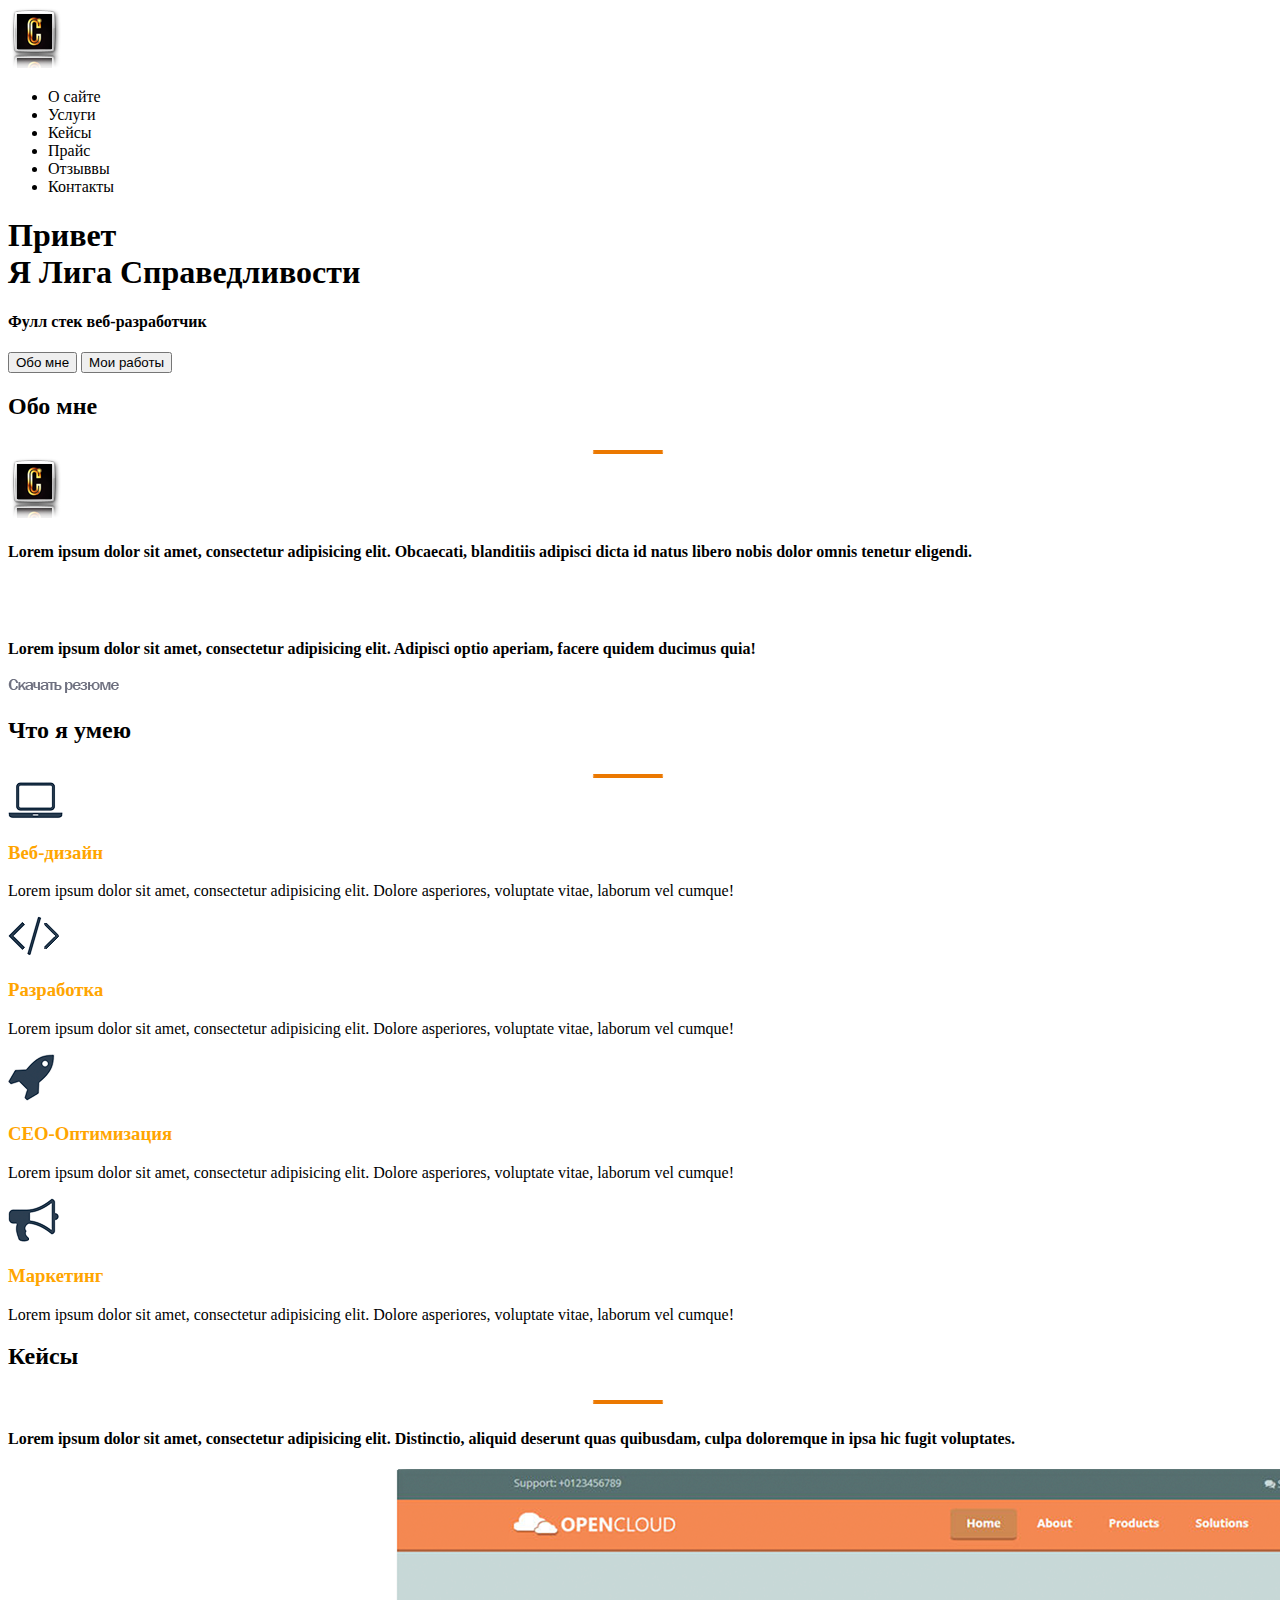
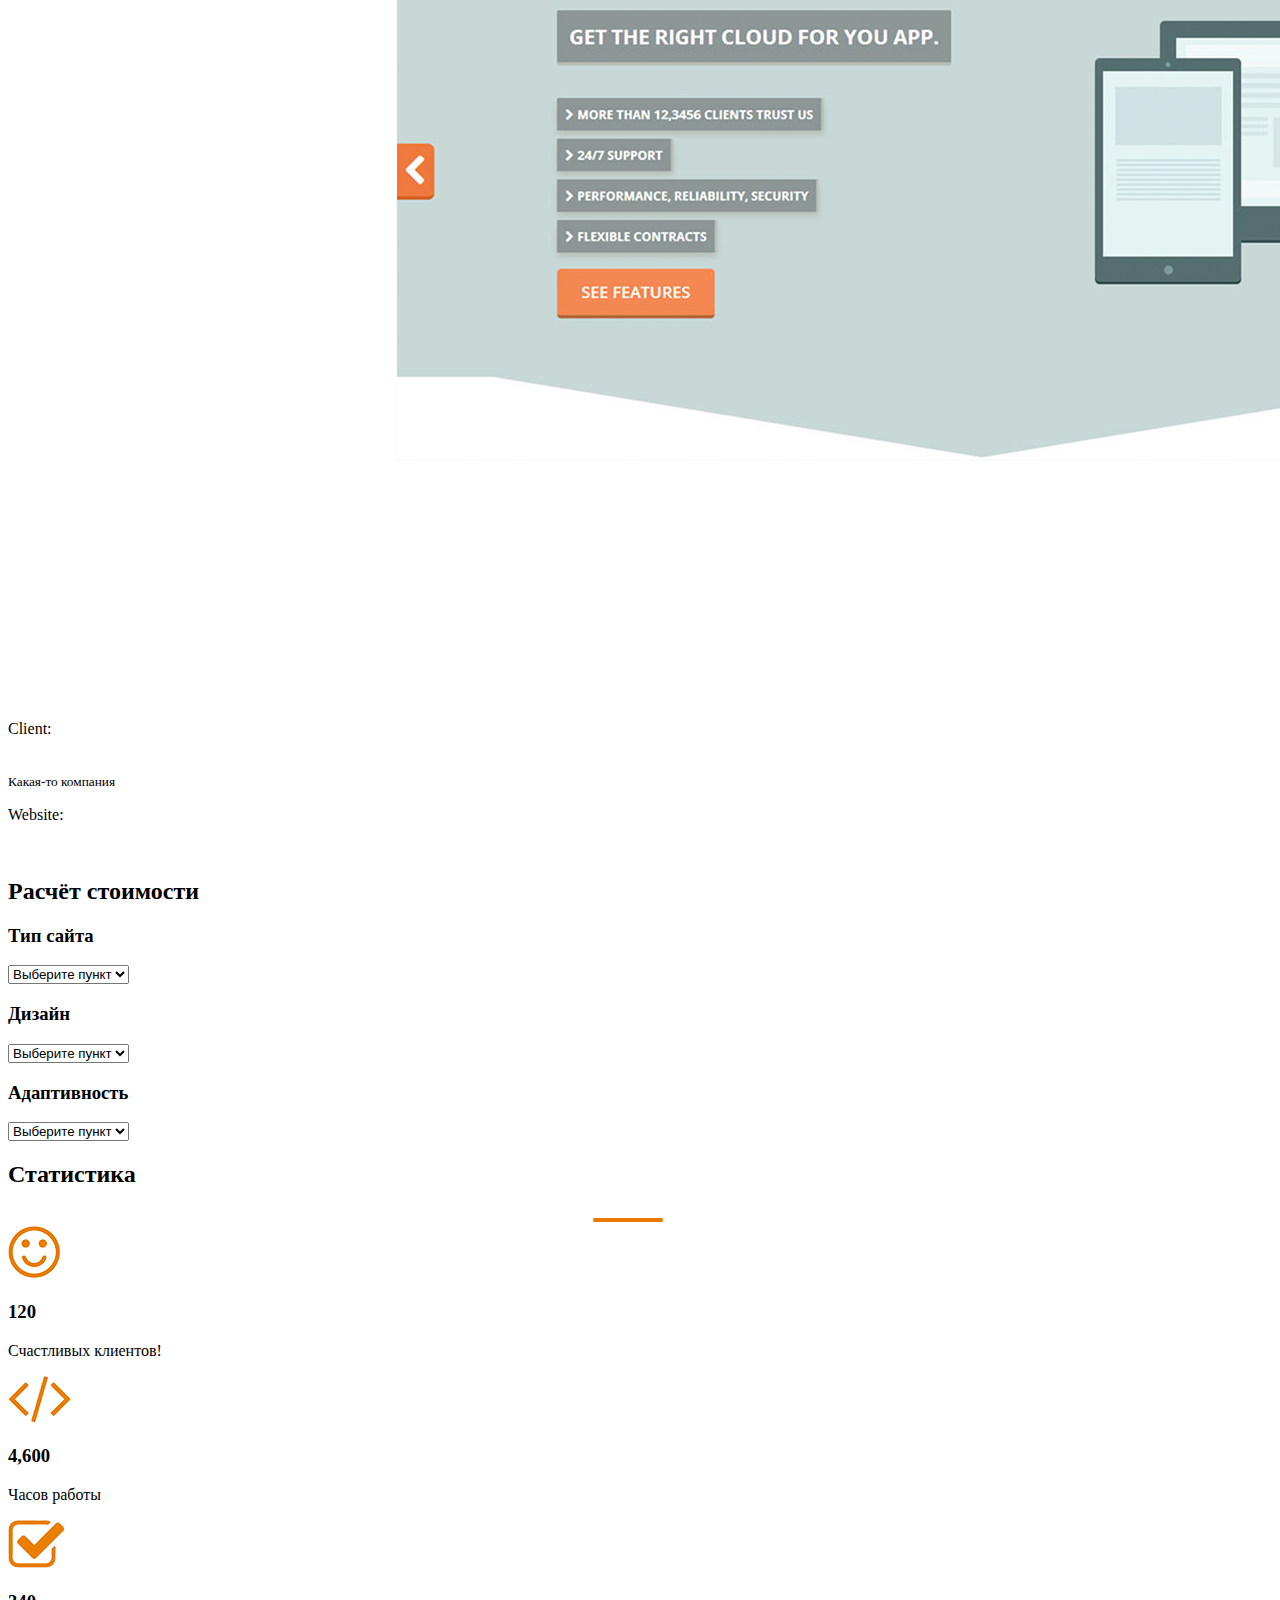
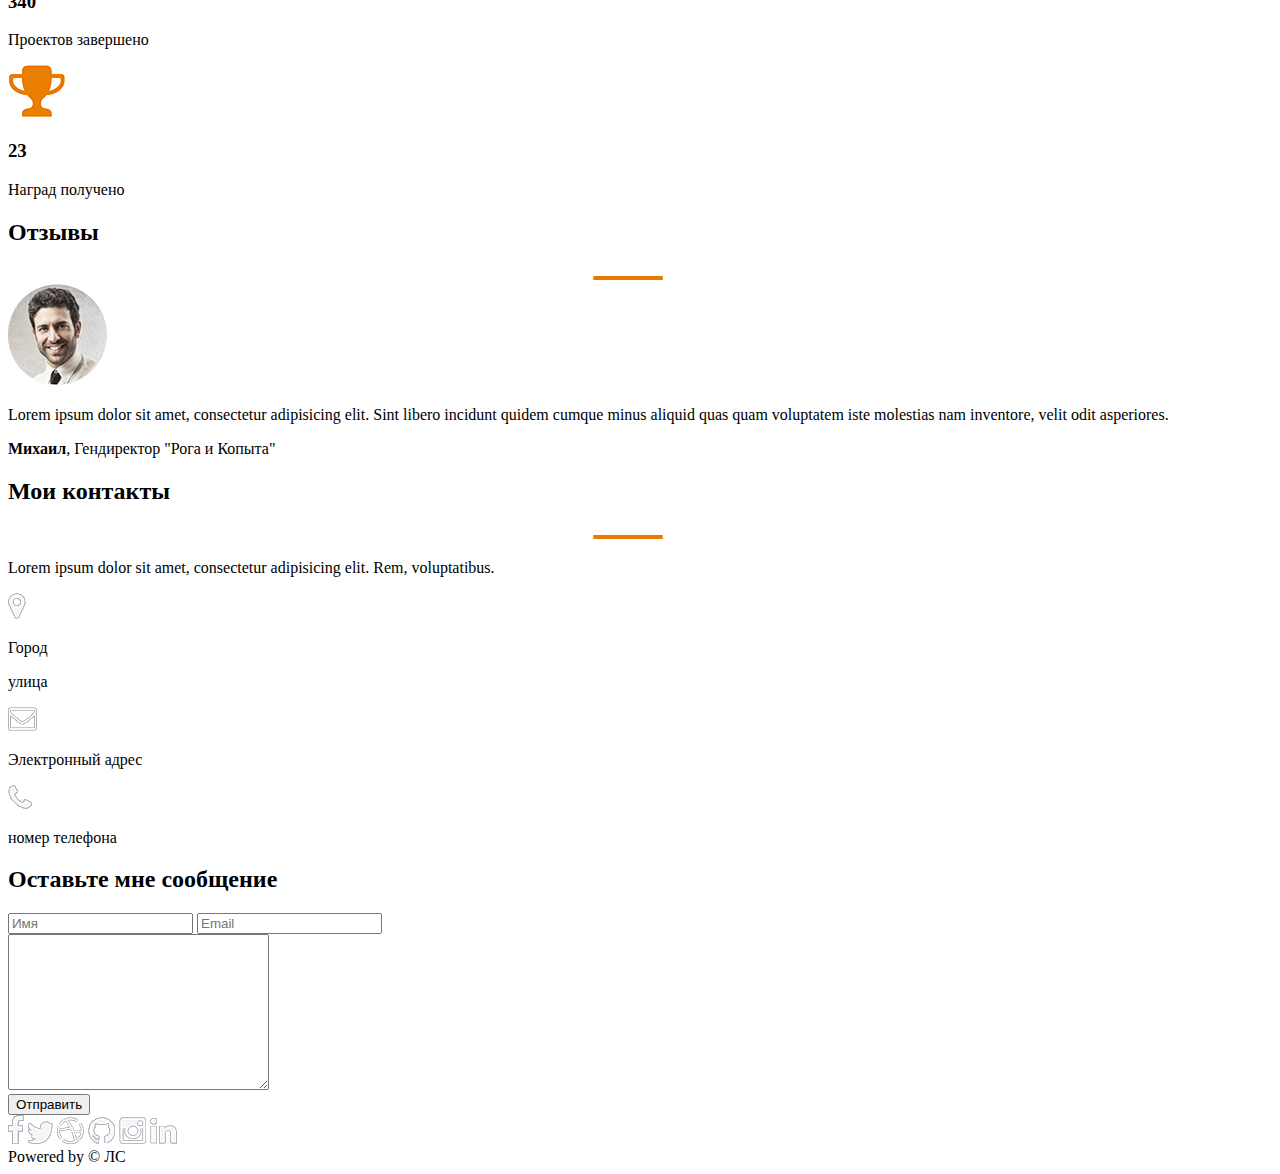
==== src/index.html @ 6934dffd "Add files via upload" ====
<!DOCTYPE html>
<html lang="en">
<head>
    <meta charset="UTF-8">
    <meta name="description" content="Карточка для сайта Crackstatus">
    <meta name="author" content="Лига справедливости">
    <meta name="robots" content="all">
    <meta property="og:title" content="Карточка Crackstatus">
    <title>Главная страница</title>
    <link rel="stylesheet" href="css/main.css">
</head>
<body>

    
    <header>
       
        <nav>
            <div class="logo"><img src="img/chovka.png" alt=""></div>
            <div class="menu"><ul>
                <li>О сайте</li>
                <li>Услуги</li>
                <li>Кейсы</li>
                <li>Прайс</li>
                <li>Отзыввы</li>
                <li>Контакты</li>
            </ul></div>
            
        </nav>
        
    </header>
    
    <div class="main"><div class="title_container">
       <h1>Привет <br> Я Лига Справедливости</h1>
       <h4>Фулл стек веб-разработчик</h4>
       <input type="submit" value="Обо мне">
       <input type="submit" value="Мои работы">
    </div></div>
    
    <div class="about_me"><div class="block1">
    <h2>Обо мне</h2>
    <div class="cherta"><img src="img/Cherta.png"></div>
    <img src="img/chovka.png" alt="">
    <h4>Lorem ipsum dolor sit amet, consectetur adipisicing elit. Obcaecati, blanditiis adipisci dicta id natus libero nobis dolor omnis tenetur eligendi.</h4><br><br>
    <h4>Lorem ipsum dolor sit amet, consectetur adipisicing elit. Adipisci optio aperiam, facere quidem ducimus quia!</h4>
    
    <p><a href="#"><img src="img/dwnrez.png"></a></p>
    </div></div>
    
    <div class="skills">
    <h2>Что я умею</h2>
    <div class="cherta"><img src="img/Cherta.png"></div>
    <div class="web"><img src="img/nout.png"><h3 class="orangeh3">Веб-дизайн</h3><p>Lorem ipsum dolor sit amet, consectetur adipisicing elit. Dolore asperiores, voluptate vitae, laborum vel cumque!</p></div>
    <div class="development"><img src="img/znak.png"><h3 class="orangeh3">Разработка</h3><p>Lorem ipsum dolor sit amet, consectetur adipisicing elit. Dolore asperiores, voluptate vitae, laborum vel cumque!</p></div>
    <div class="ceo"><img src="img/raketa.png"><h3 class="orangeh3">CEO-Оптимизация</h3><p>Lorem ipsum dolor sit amet, consectetur adipisicing elit. Dolore asperiores, voluptate vitae, laborum vel cumque!</p></div>
    <div class="marketing"><img src="img/gramm.png"><h3 class="orangeh3">Маркетинг</h3><p>Lorem ipsum dolor sit amet, consectetur adipisicing elit. Dolore asperiores, voluptate vitae, laborum vel cumque!</p></div>
    </div>
    
    <div class="cases">
    <h2>Кейсы</h2>
    <div class="cherta"><img src="img/Cherta.png"></div>
    <h4>Lorem ipsum dolor sit amet, consectetur adipisicing elit. Distinctio, aliquid deserunt quas quibusdam, culpa doloremque in ipsa hic fugit voluptates.</h4>
       <div class="fotka"><img src="img/fotka.png" alt=""></div>
        <div class="info"><p>Client:</p><br><small>Какая-то компания</small></div><p>Website:</p><br><a href="https://yandex.ru/"></a>
        <h2>Расчёт стоимости</h2>
        <div class="contentForm">
            <h3>Тип сайта</h3>
            <p>
                <select name="type">
                    <option value="t1">Выберите пункт</option>
                    <option value="t2">Магазин</option>
                    <option value="t3">Портал</option>
                </select>
            </p>
            <h3>Дизайн</h3>
            <p>
                <select name="diz">
                    <option value="d1">Выберите пункт</option>
                    <option value="d2">Строгий</option>
                    <option value="d3">Современный</option>
                </select>
            </p>
            <h3>Адаптивность</h3>
            <p>
                <select name="adapt">
                    <option value="a1">Выберите пункт</option>
                    <option value="a2">Да</option>
                    <option value="a3">Нет</option>
                </select>
            </p>
        </div>
    </div>
    
    <div class="statistics">
       <h2>Статистика</h2>
        <div class="cherta"><img src="img/Cherta.png"></div>
        <div class="web"><img src="img/smile.png"><h3>120</h3><p>Счастливых клиентов!</p></div>
        <div class="web"><img src="img/skobki.png"><h3>4,600</h3><p>Часов работы</p></div>
        <div class="web"><img src="img/galka.png"><h3>340</h3><p>Проектов завершено</p></div>
        <div class="web"><img src="img/kubok.png"><h3>23</h3><p>Наград получено</p></div>
    </div>
    
    <div class="Reviews">
       <h2>Отзывы</h2>
        <div class="cherta"><img src="img/Cherta.png"></div>
        <img src="img/fotorew.png" alt="">
        <p>Lorem ipsum dolor sit amet, consectetur adipisicing elit. Sint libero incidunt quidem cumque minus aliquid quas quam voluptatem iste molestias nam inventore, velit odit asperiores.</p>
        <p><b>Михаил</b>, Гендиректор "Рога и Копыта"</p>
        
    </div>
    <div class="contacts">
       <h2>Мои контакты</h2>
       <div class="cherta"><img src="img/Cherta.png"></div>
       <p>Lorem ipsum dolor sit amet, consectetur adipisicing elit. Rem, voluptatibus.</p>
       <div class="geo"><img src="img/geo.png" alt=""><p>Город</p><p>улица</p></div>
       <div class="mail"><img src="img/mail.png" alt=""><p>Электронный адрес</p></div>
       <div class="phone"><img src="img/phone.png" alt=""><p>номер телефона</p></div>
       <div class="feedback">
          <h2>Оставьте мне сообщение</h2>
           <input type="text" name="text_input" value="" placeholder="Имя">
           <input type="tel" placeholder="Email"><br>
           <textarea name="text1" id="1" cols="30" rows="10" placeholder="Сообщение">
            
        </textarea><br>
        <input type="submit" value="Отправить">
       </div>
       <div class="social">
       <img src="img/fb.png" alt="">
       <img src="img/twiter.png" alt="">
       <img src="img/ball.png" alt="">
       <img src="img/cat.png" alt="">
       <img src="img/inst.png" alt="">
       <img src="img/lin.png" alt="">
       </div>
       
    </div>
    
    <footer>
        	<div class="copyright">Powered by  © ЛС</div>
    </footer>
</body>
</html>
---- src/css/main.css ----
.orangeh3
{
 color: orange!important;
}

.cherta {
    margin-left: auto;
    margin-right: auto;
    width: 6em
}
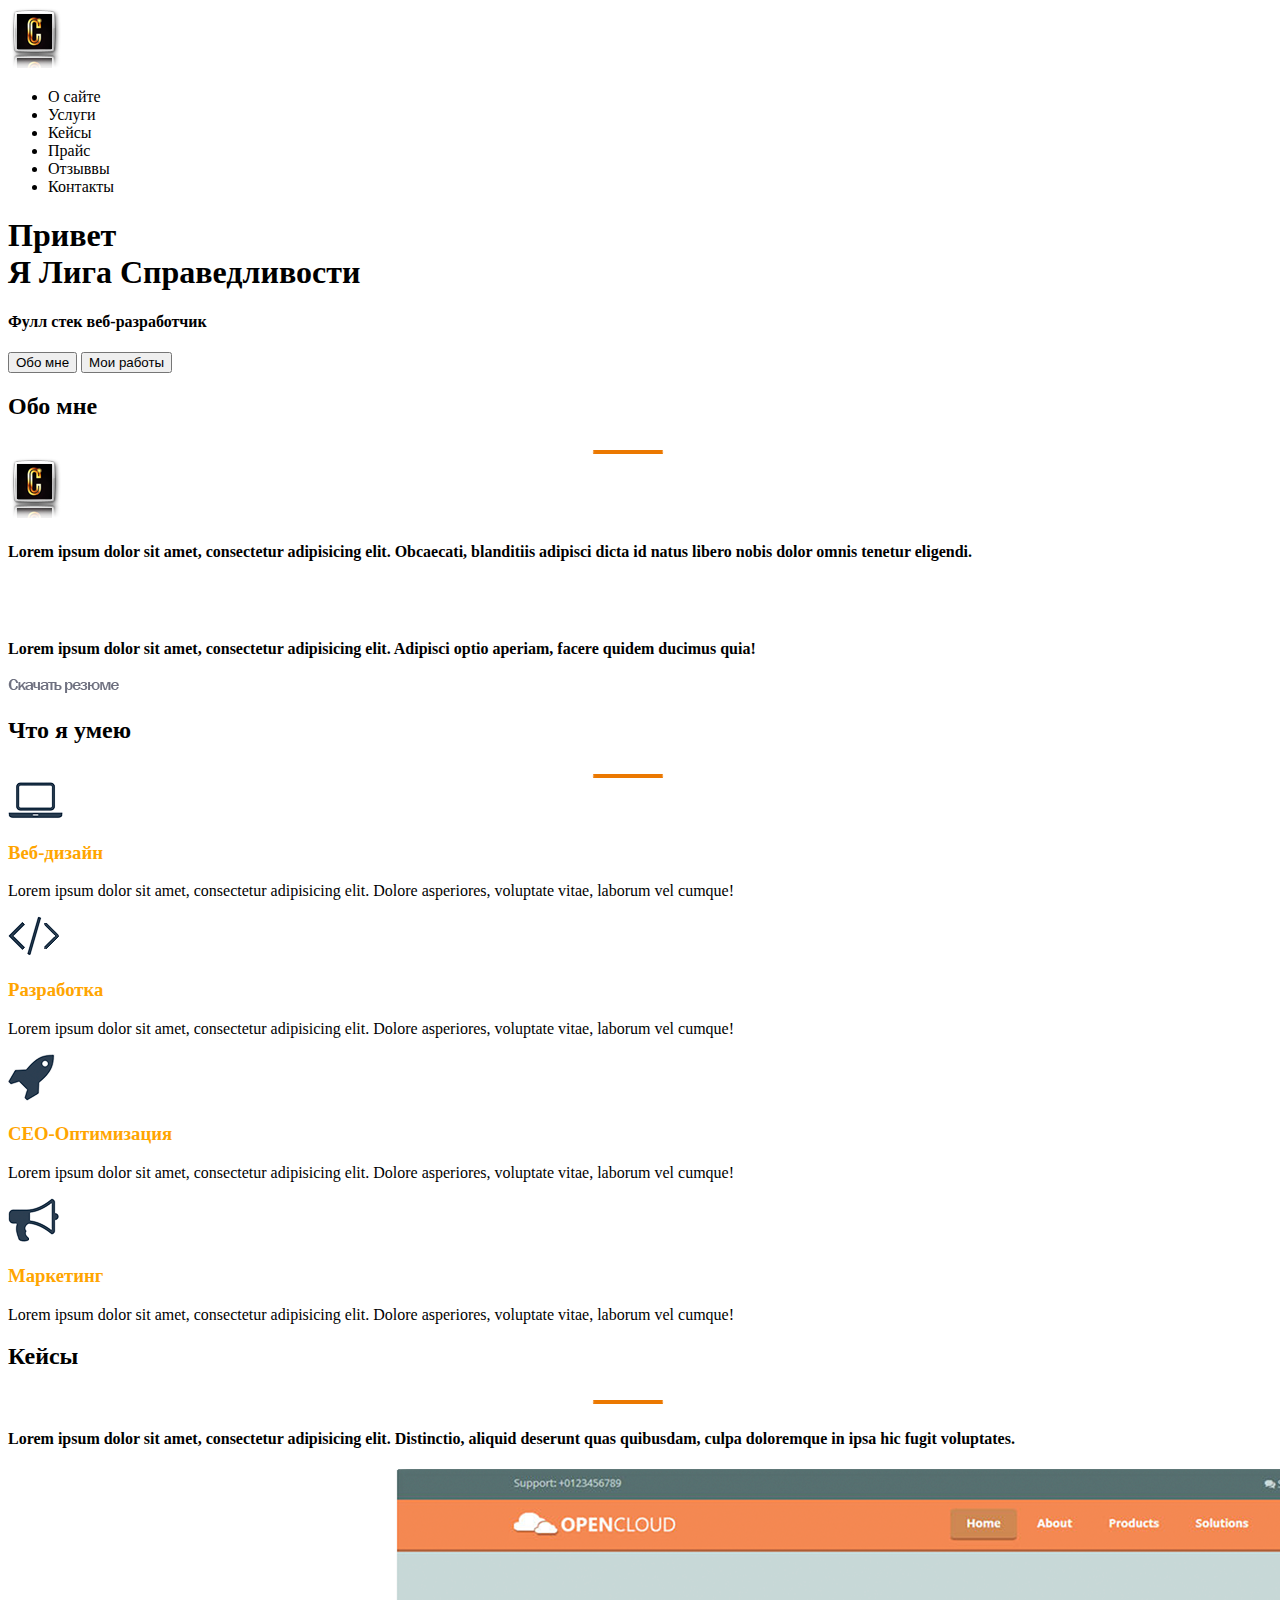
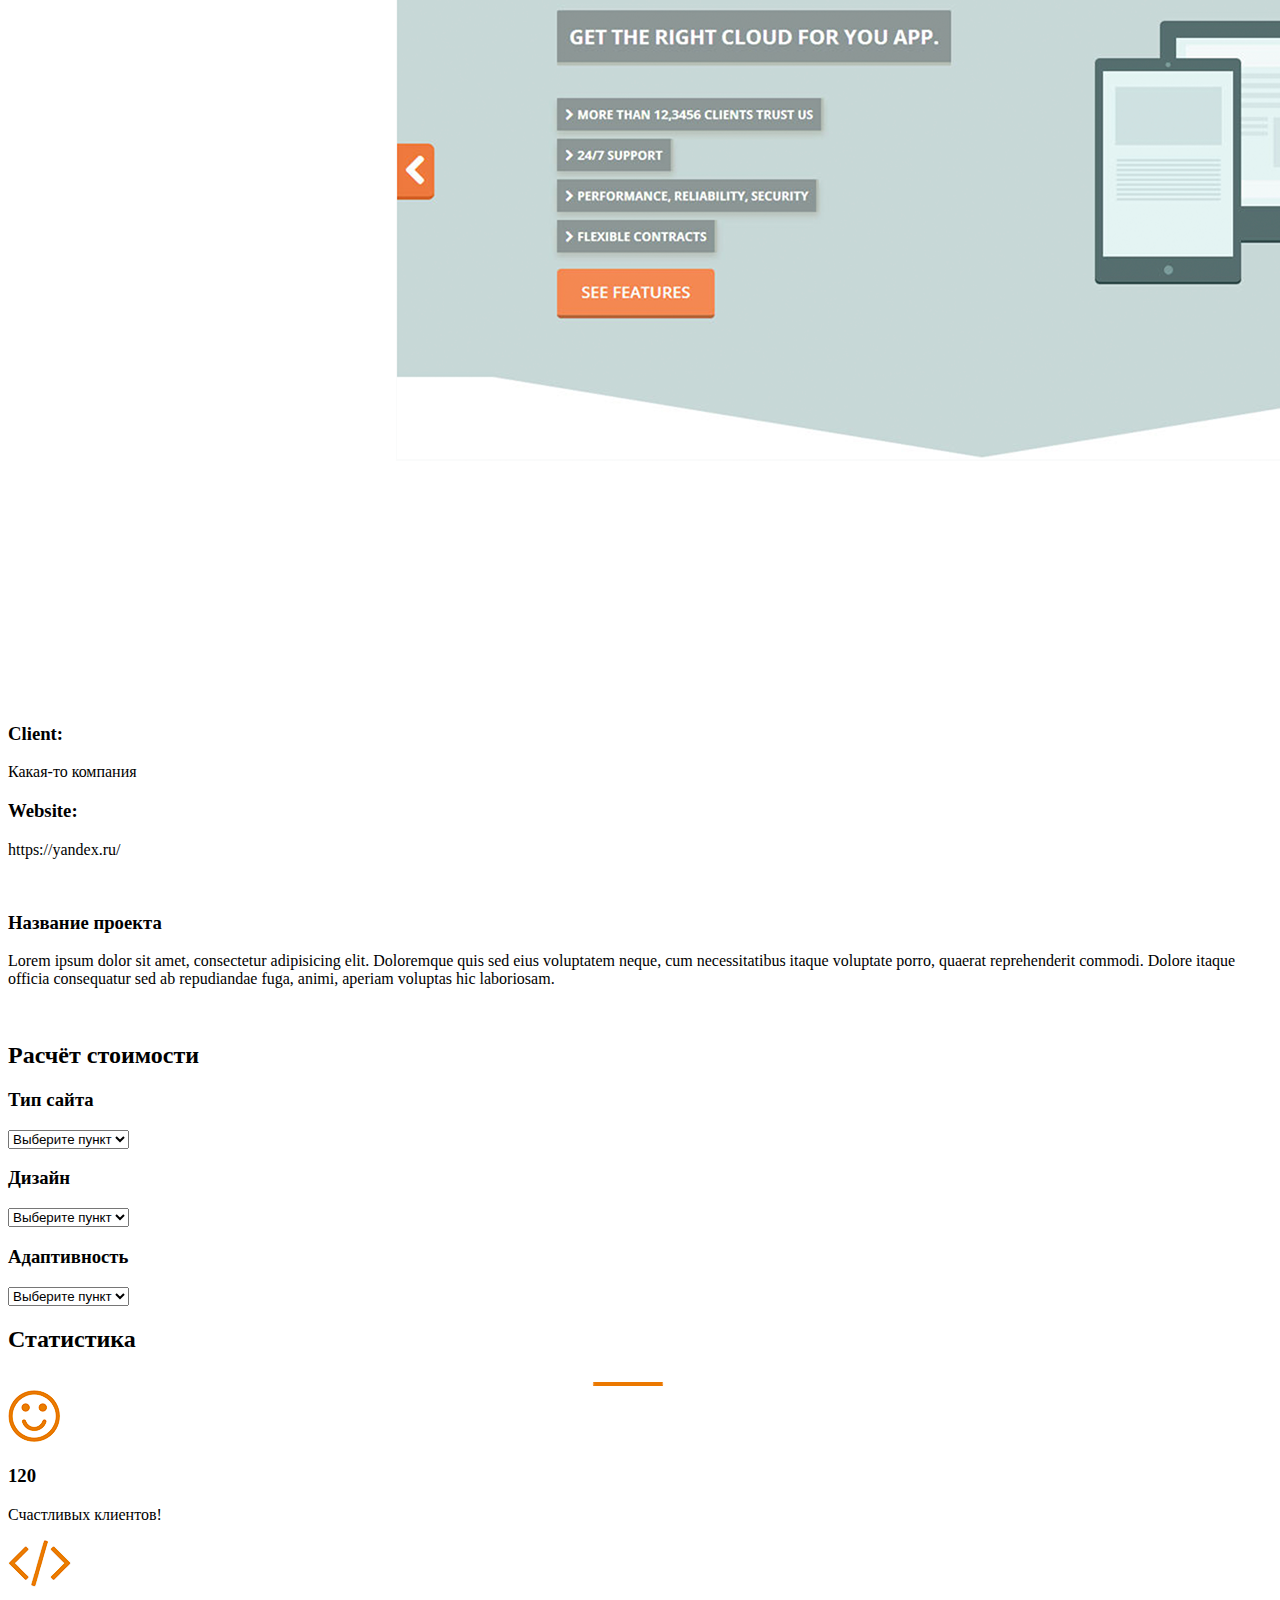
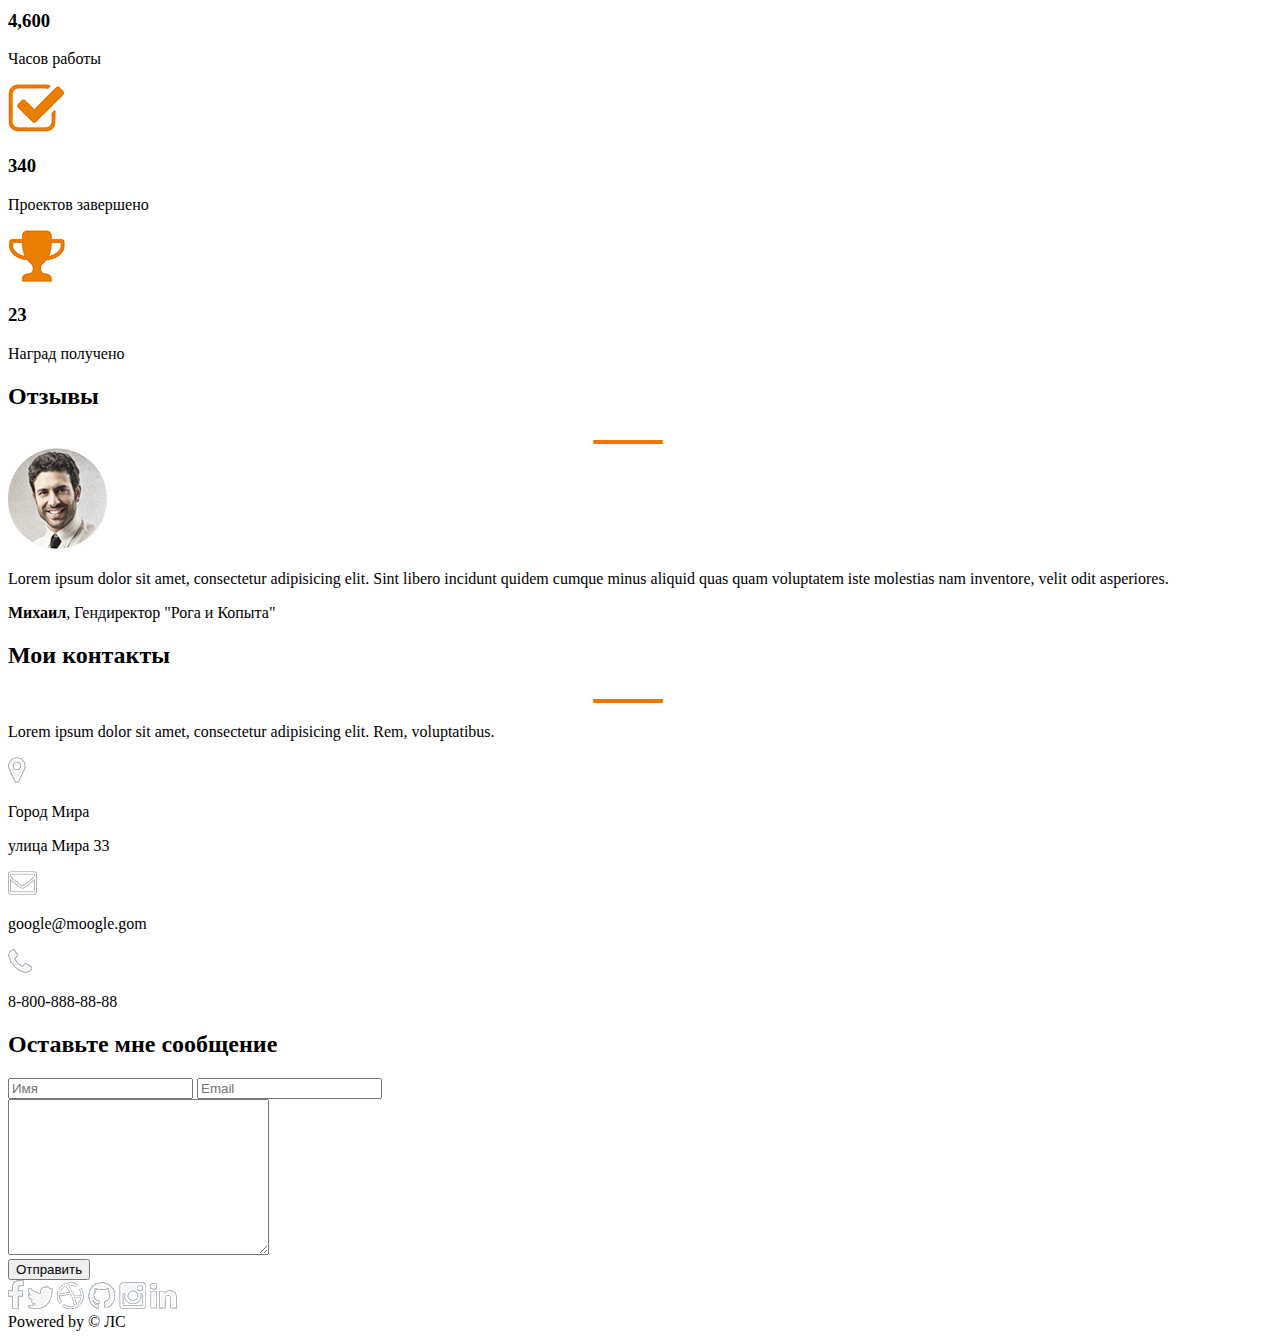
==== commit 07b1c974: "правки блока кейсы" ====
--- a/src/index.html
+++ b/src/index.html
@@ -60,7 +60,12 @@
     <div class="cherta"><img src="img/Cherta.png"></div>
     <h4>Lorem ipsum dolor sit amet, consectetur adipisicing elit. Distinctio, aliquid deserunt quas quibusdam, culpa doloremque in ipsa hic fugit voluptates.</h4>
        <div class="fotka"><img src="img/fotka.png" alt=""></div>
-        <div class="info"><p>Client:</p><br><small>Какая-то компания</small></div><p>Website:</p><br><a href="https://yandex.ru/"></a>
+        <div class="info"><h3>Client:</h3><p>Какая-то компания</p><h3>Website:</h3><p>https://yandex.ru/</p></div>
+        <div class="visit"><img src="img/visit.png" alt=""></div>
+        <div class="name_project">
+            <h3>Название проекта</h3><p>Lorem ipsum dolor sit amet, consectetur adipisicing elit. Doloremque quis sed eius voluptatem neque, cum necessitatibus itaque voluptate porro, quaerat reprehenderit commodi. Dolore itaque officia consequatur sed ab repudiandae fuga, animi, aperiam voluptas hic laboriosam.</p>
+        </div>
+        <br>
         <h2>Расчёт стоимости</h2>
         <div class="contentForm">
             <h3>Тип сайта</h3>
@@ -111,9 +116,9 @@
        <h2>Мои контакты</h2>
        <div class="cherta"><img src="img/Cherta.png"></div>
        <p>Lorem ipsum dolor sit amet, consectetur adipisicing elit. Rem, voluptatibus.</p>
-       <div class="geo"><img src="img/geo.png" alt=""><p>Город</p><p>улица</p></div>
-       <div class="mail"><img src="img/mail.png" alt=""><p>Электронный адрес</p></div>
-       <div class="phone"><img src="img/phone.png" alt=""><p>номер телефона</p></div>
+       <div class="geo"><img src="img/geo.png" alt=""><p>Город Мира</p><p>улица Мира 33</p></div>
+       <div class="mail"><img src="img/mail.png" alt=""><p>google@moogle.gom</p></div>
+       <div class="phone"><img src="img/phone.png" alt=""><p>8-800-888-88-88</p></div>
        <div class="feedback">
           <h2>Оставьте мне сообщение</h2>
            <input type="text" name="text_input" value="" placeholder="Имя">
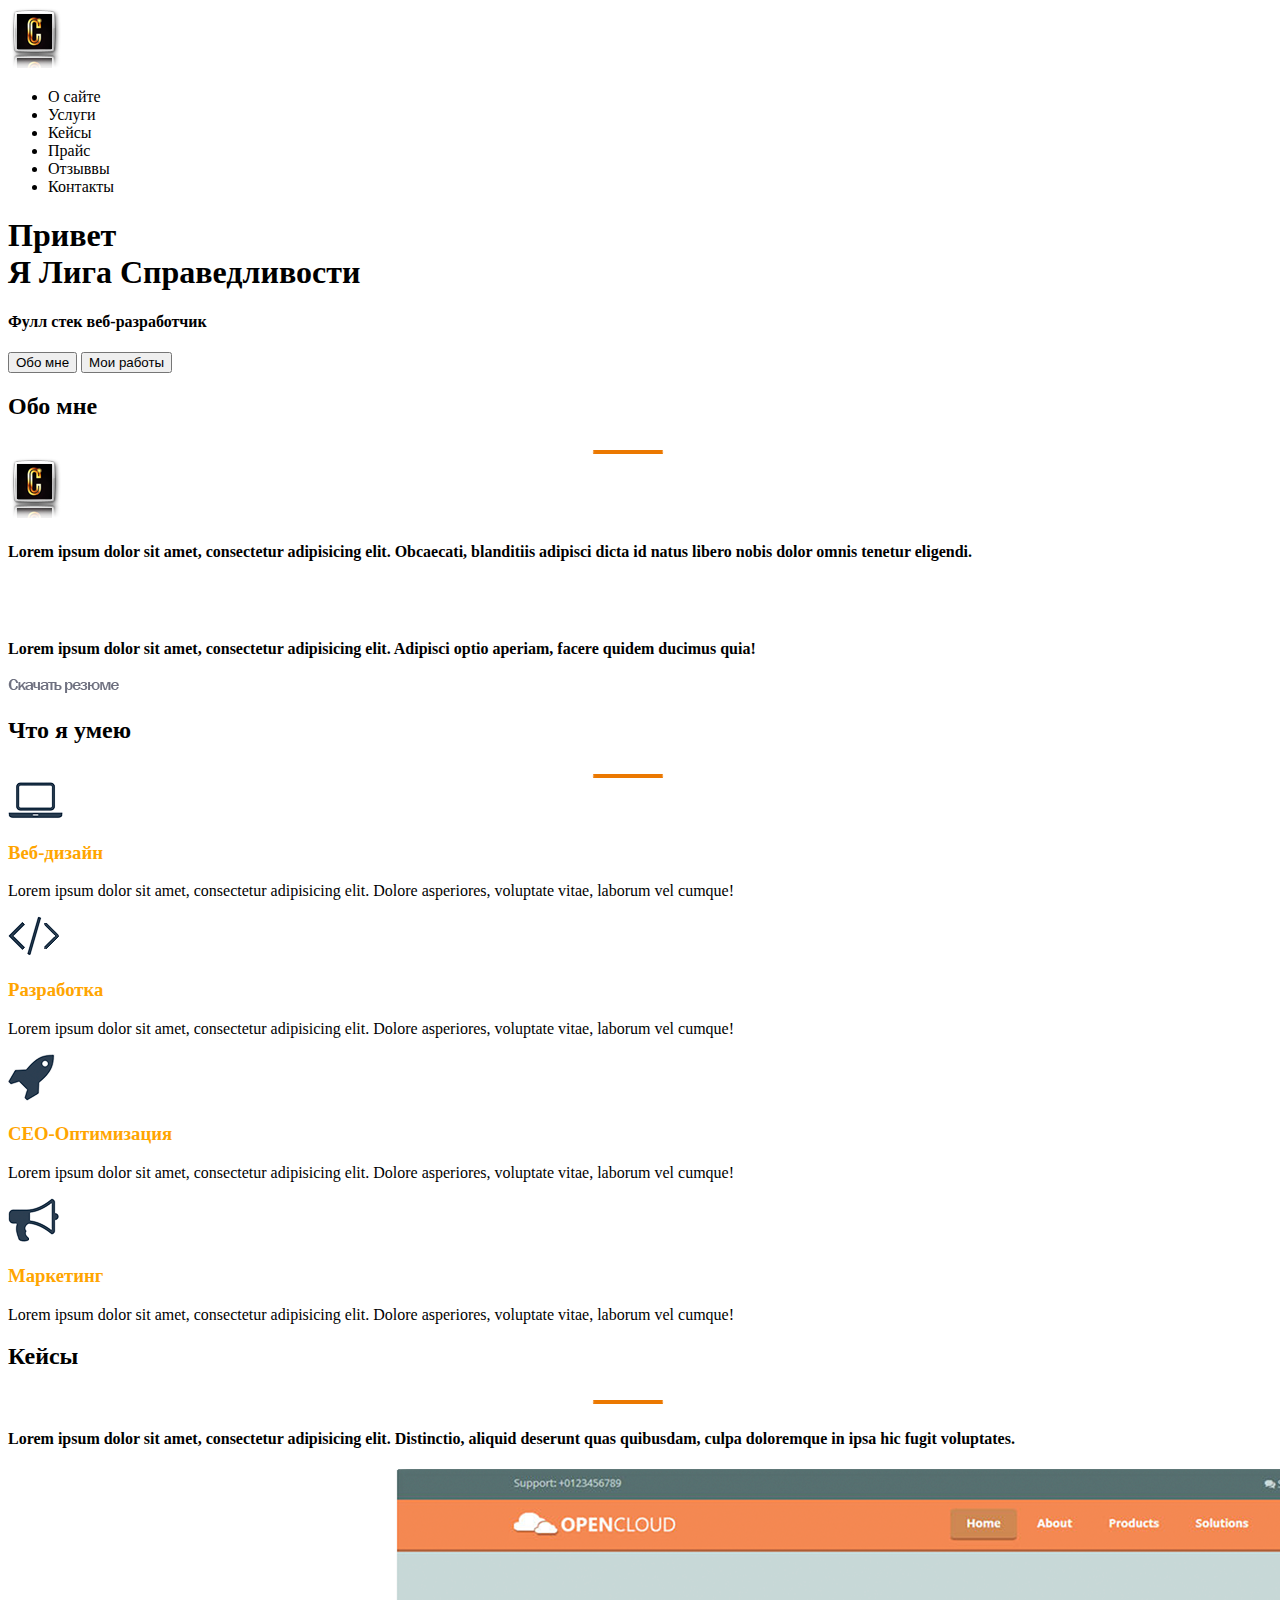
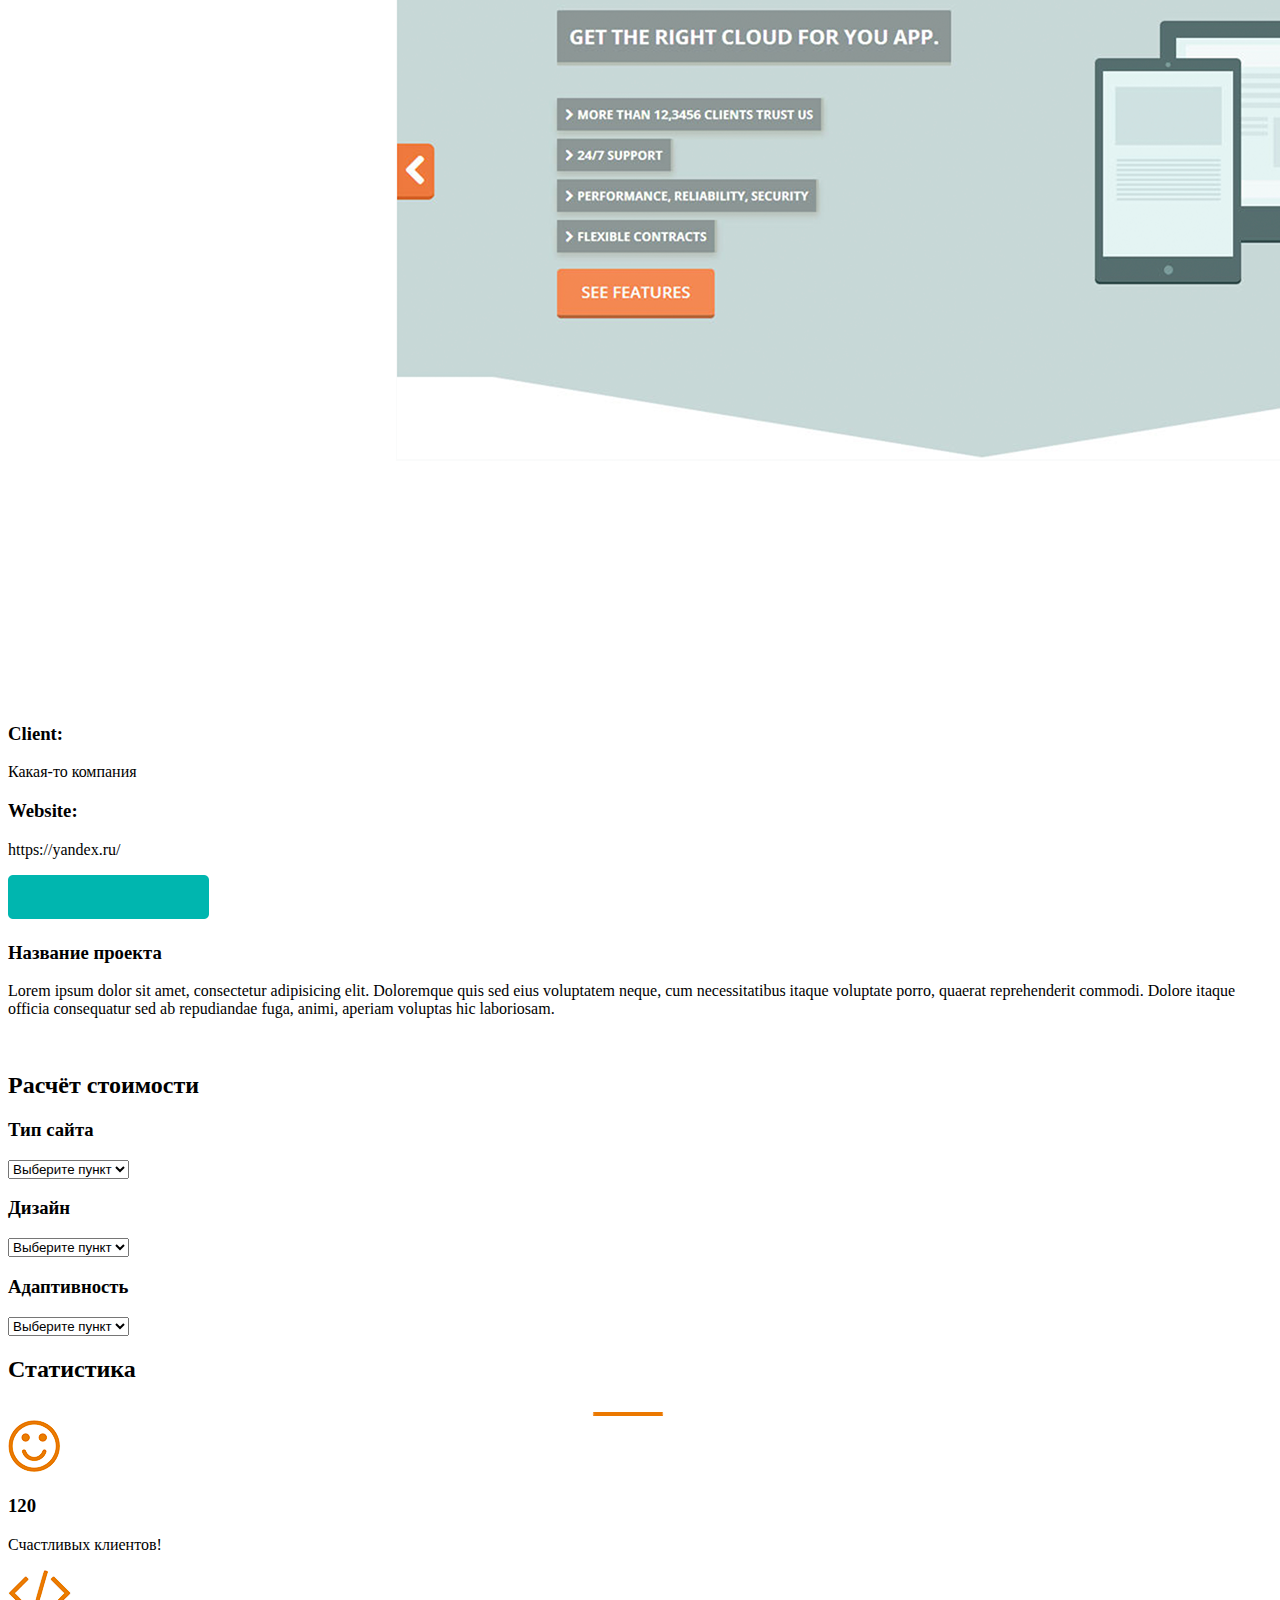
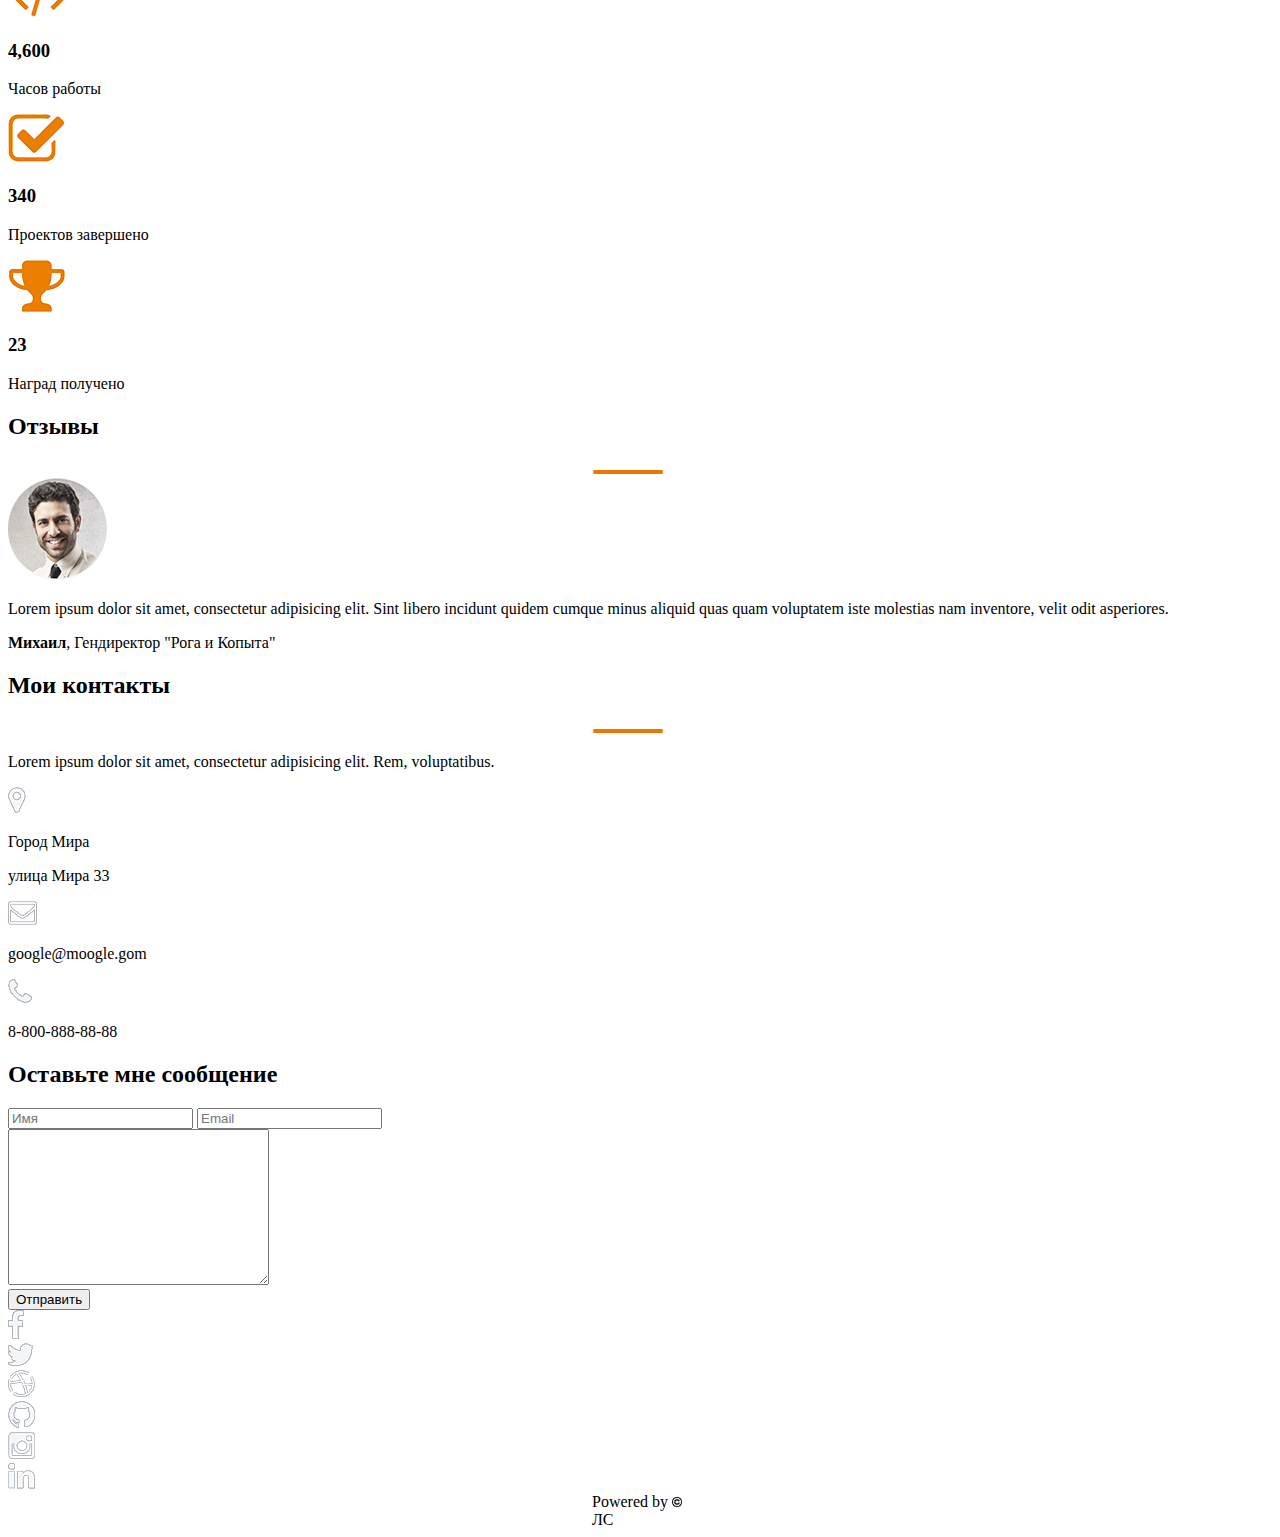
==== commit dfd215be: "правки index" ====
--- a/src/index.html
+++ b/src/index.html
@@ -129,18 +129,18 @@
         <input type="submit" value="Отправить">
        </div>
        <div class="social">
-       <img src="img/fb.png" alt="">
-       <img src="img/twiter.png" alt="">
-       <img src="img/ball.png" alt="">
-       <img src="img/cat.png" alt="">
-       <img src="img/inst.png" alt="">
-       <img src="img/lin.png" alt="">
+       <div class="fb"><img src="img/fb.png" alt="" title="Facebook"></div>
+       <div class="twiter"><img src="img/twiter.png" alt="" title="Twitter"></div>
+       <div class="ball"><img src="img/ball.png" alt="" title="ХЗ"></div>
+       <div class="cat"><img src="img/cat.png" alt="" title="GitHub"></div>
+       <div class="inst"><img src="img/inst.png" alt="" title="Instagram"></div>
+       <div class="lin"><img src="img/lin.png" alt="" title="ХЗ"></div>
        </div>
        
     </div>
     
     <footer>
-        	<div class="copyright">Powered by  © ЛС</div>
+        	<div class="copyright">Powered by  <img src="img/copyright.webp" width="10" alt=""> ЛС</div>
     </footer>
 </body>
 </html>--- a/src/css/main.css
+++ b/src/css/main.css
@@ -8,3 +8,9 @@
     margin-right: auto;
     width: 6em
 }
+
+.copyright {
+    margin-left: auto;
+    margin-right: auto;
+    width: 6em
+}
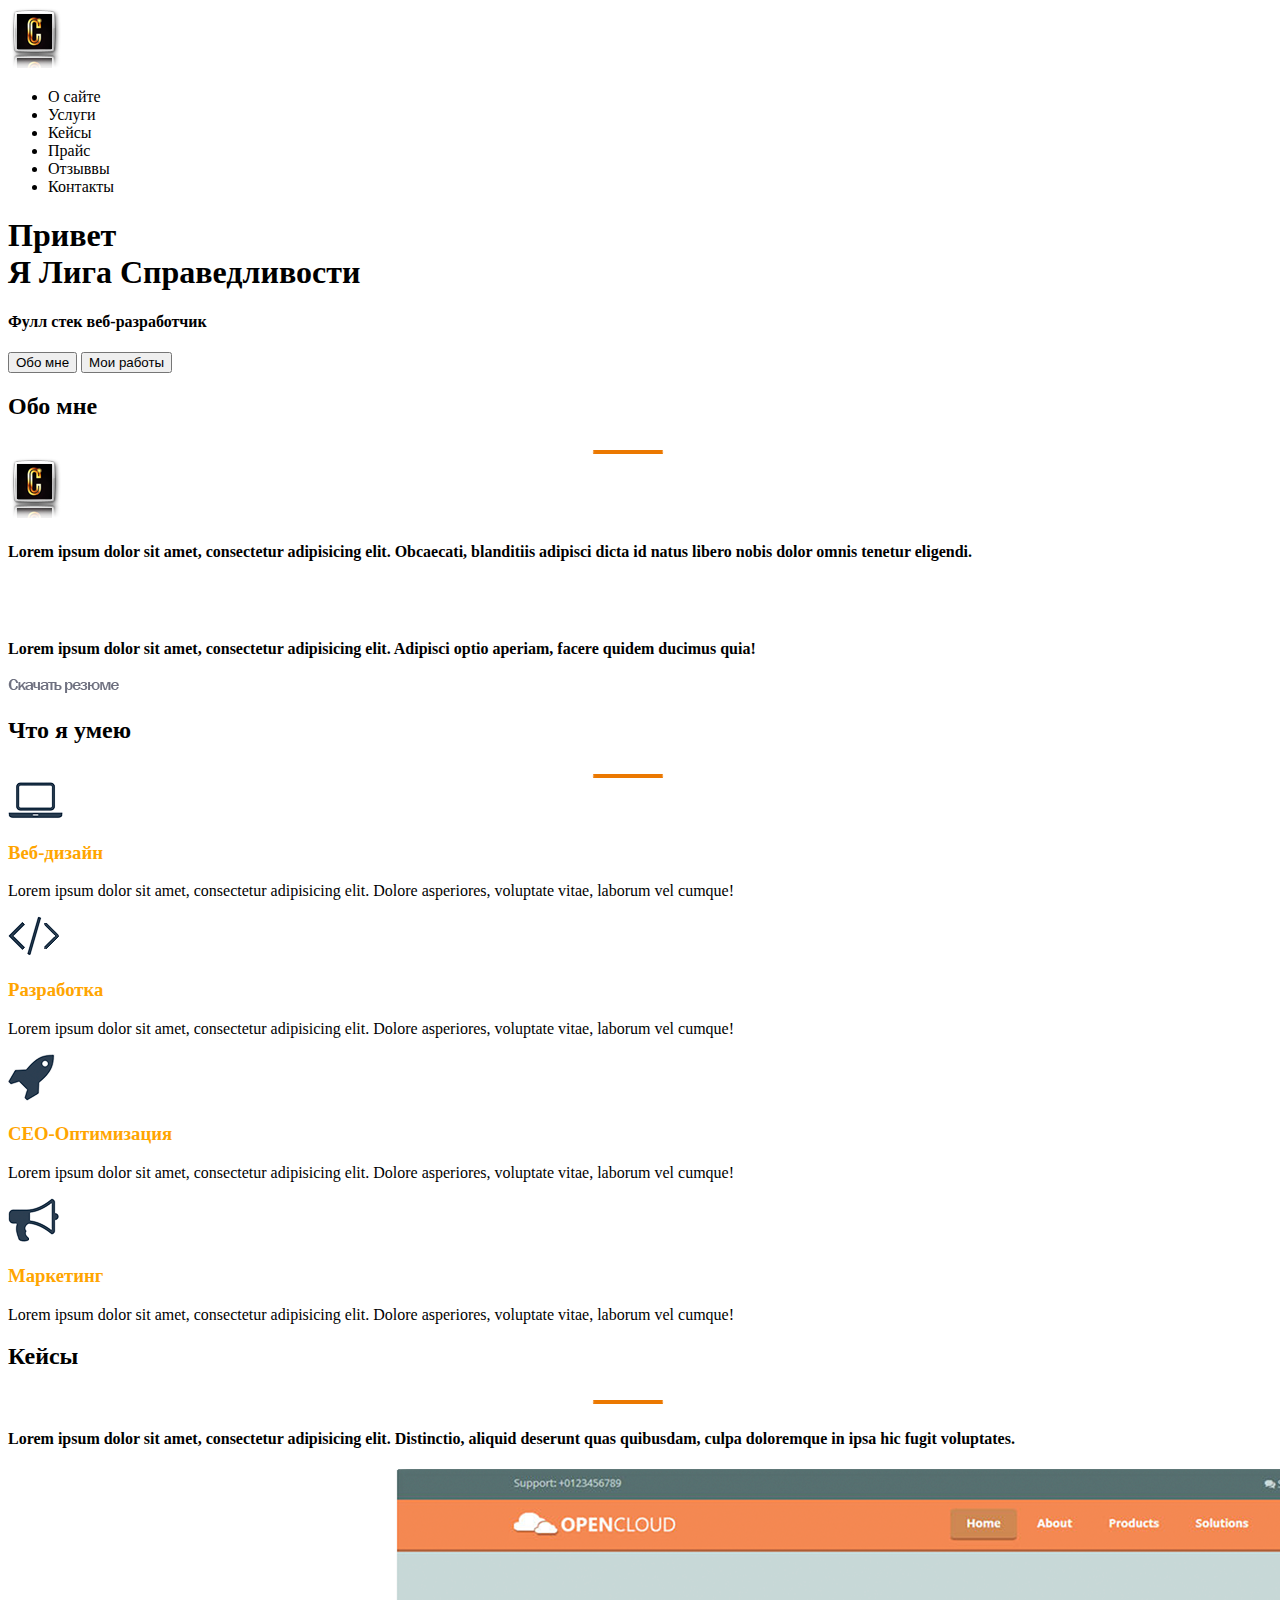
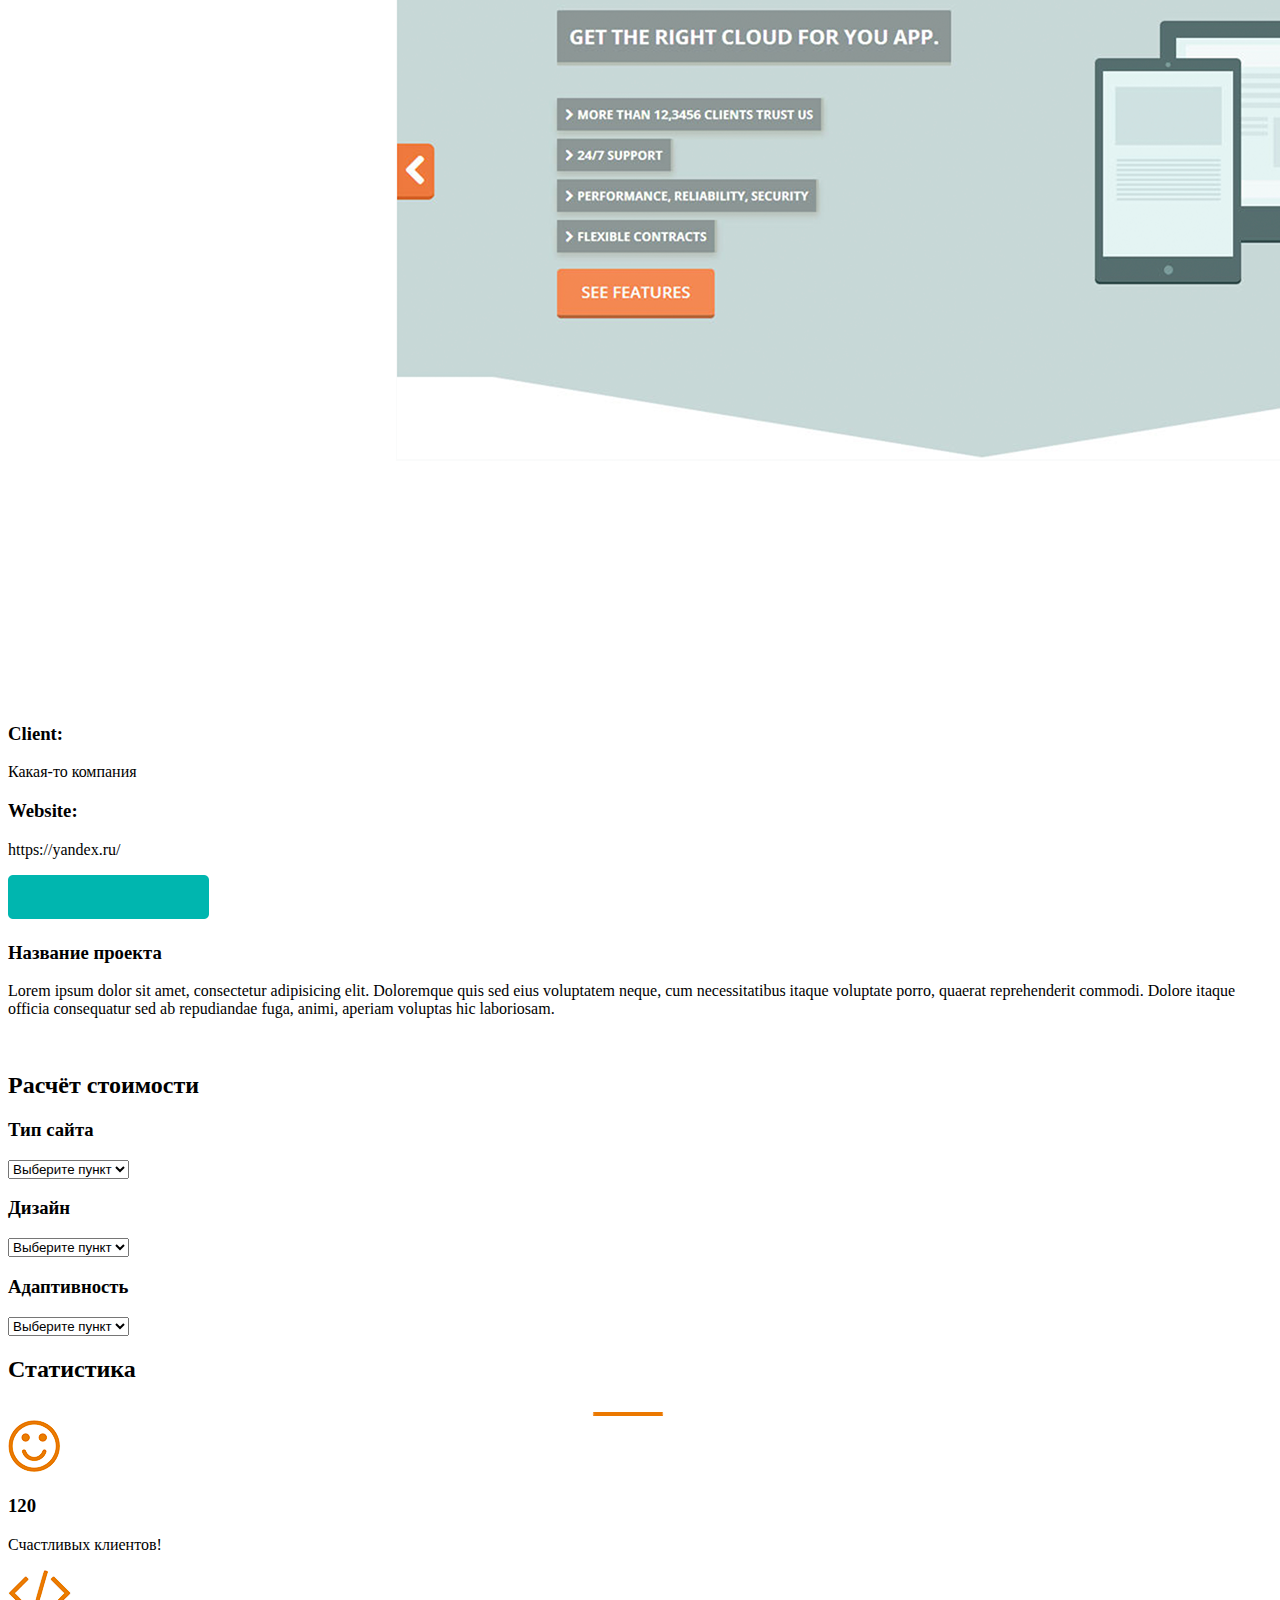
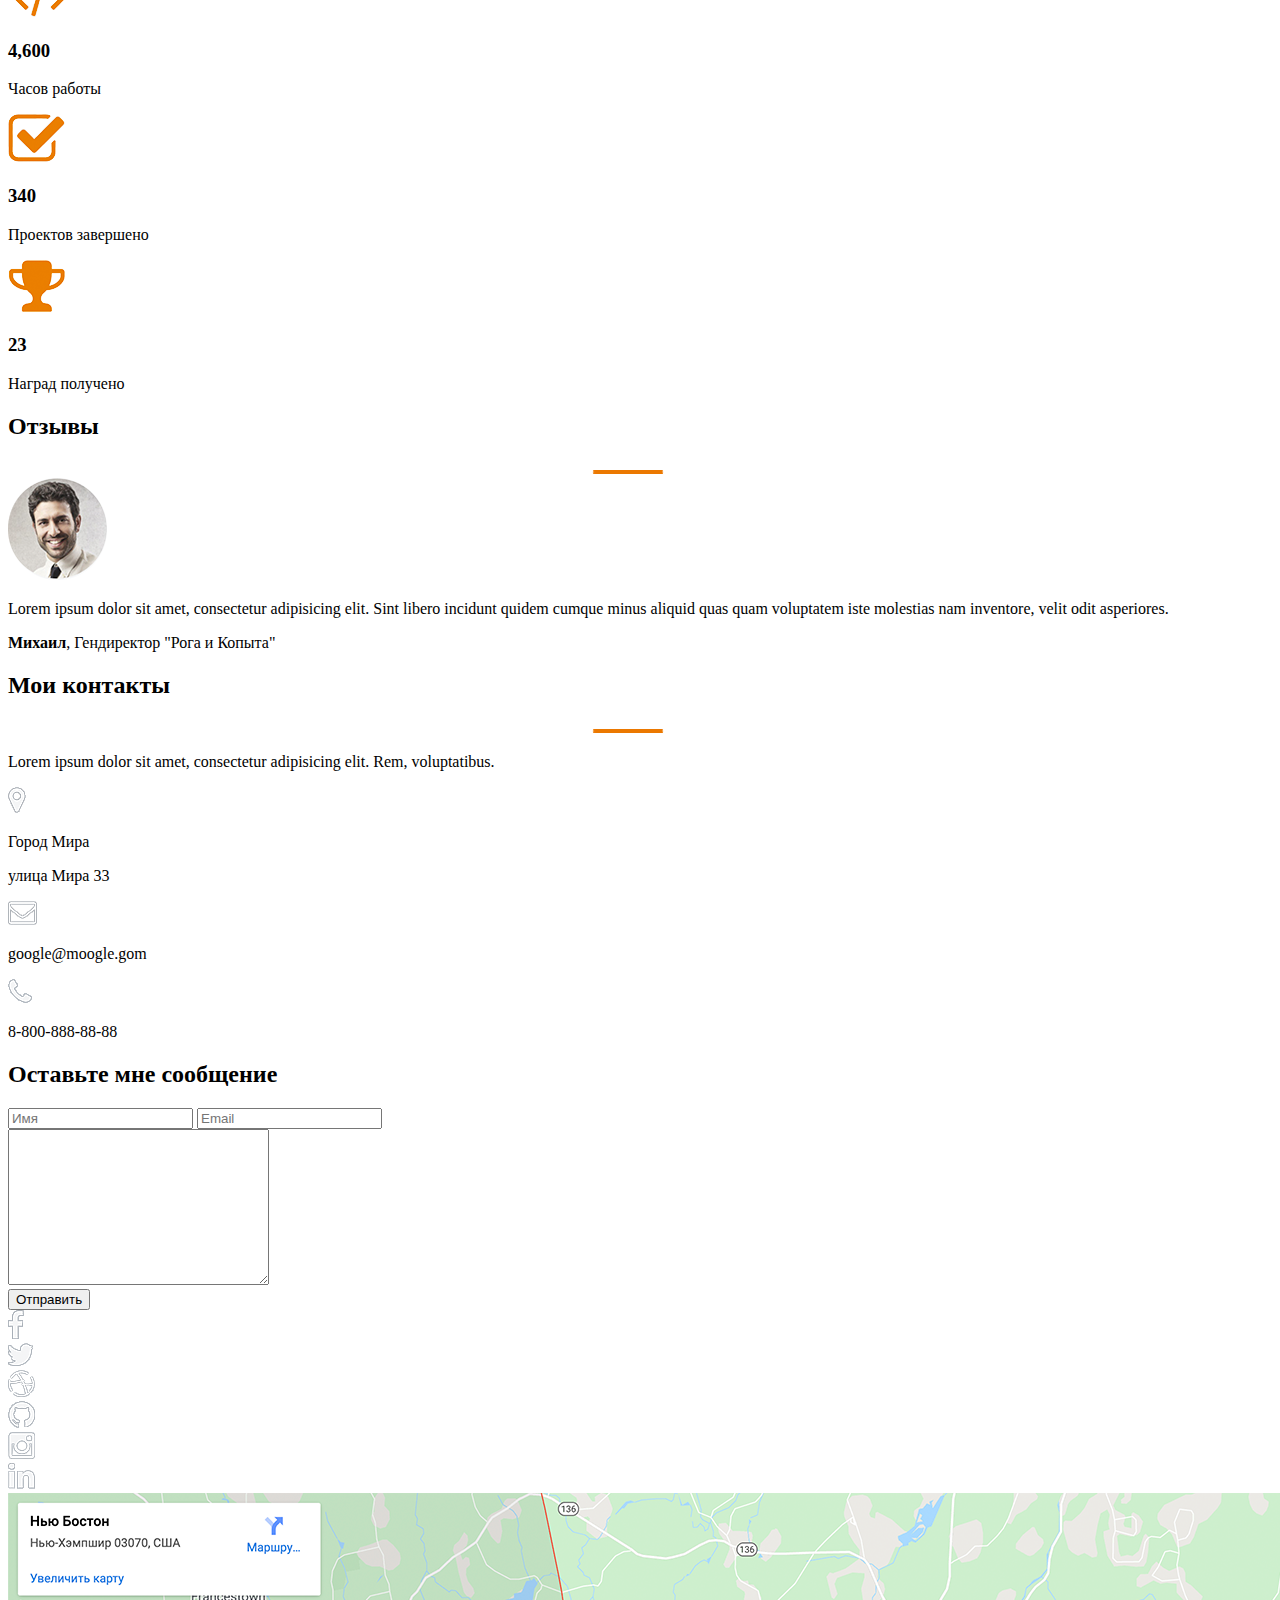
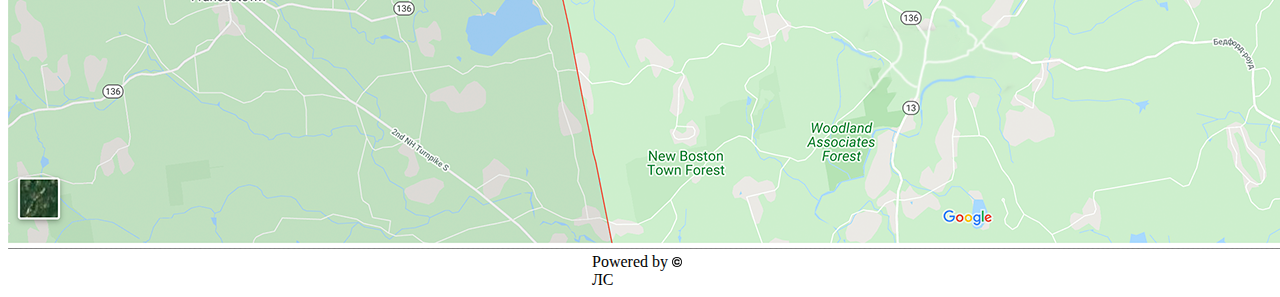
==== commit 6c99ecfe: "Add files via upload" ====
--- a/src/index.html
+++ b/src/index.html
@@ -138,6 +138,7 @@
        </div>
        
     </div>
+    <div class="map"><img src="img/map.png" alt="Карта"></div>
     
     <footer>
         	<div class="copyright">Powered by  <img src="img/copyright.webp" width="10" alt=""> ЛС</div>
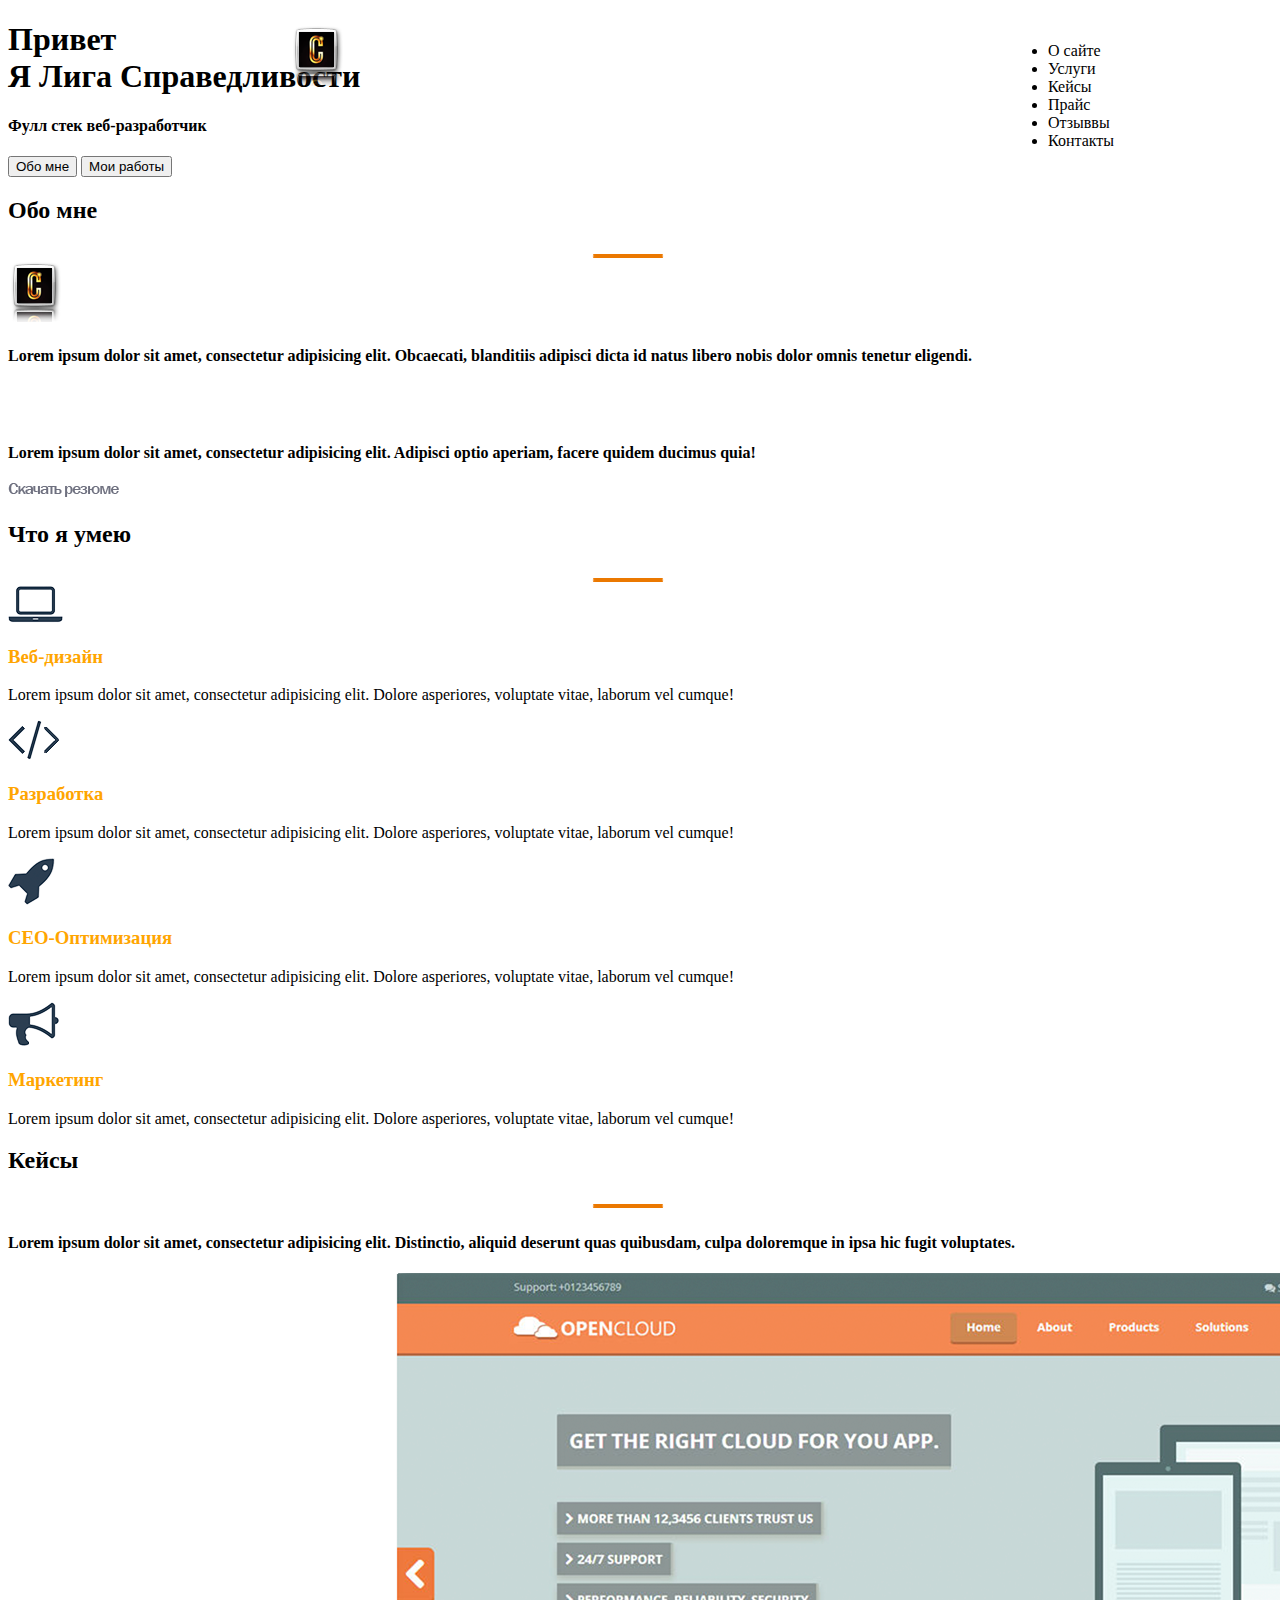
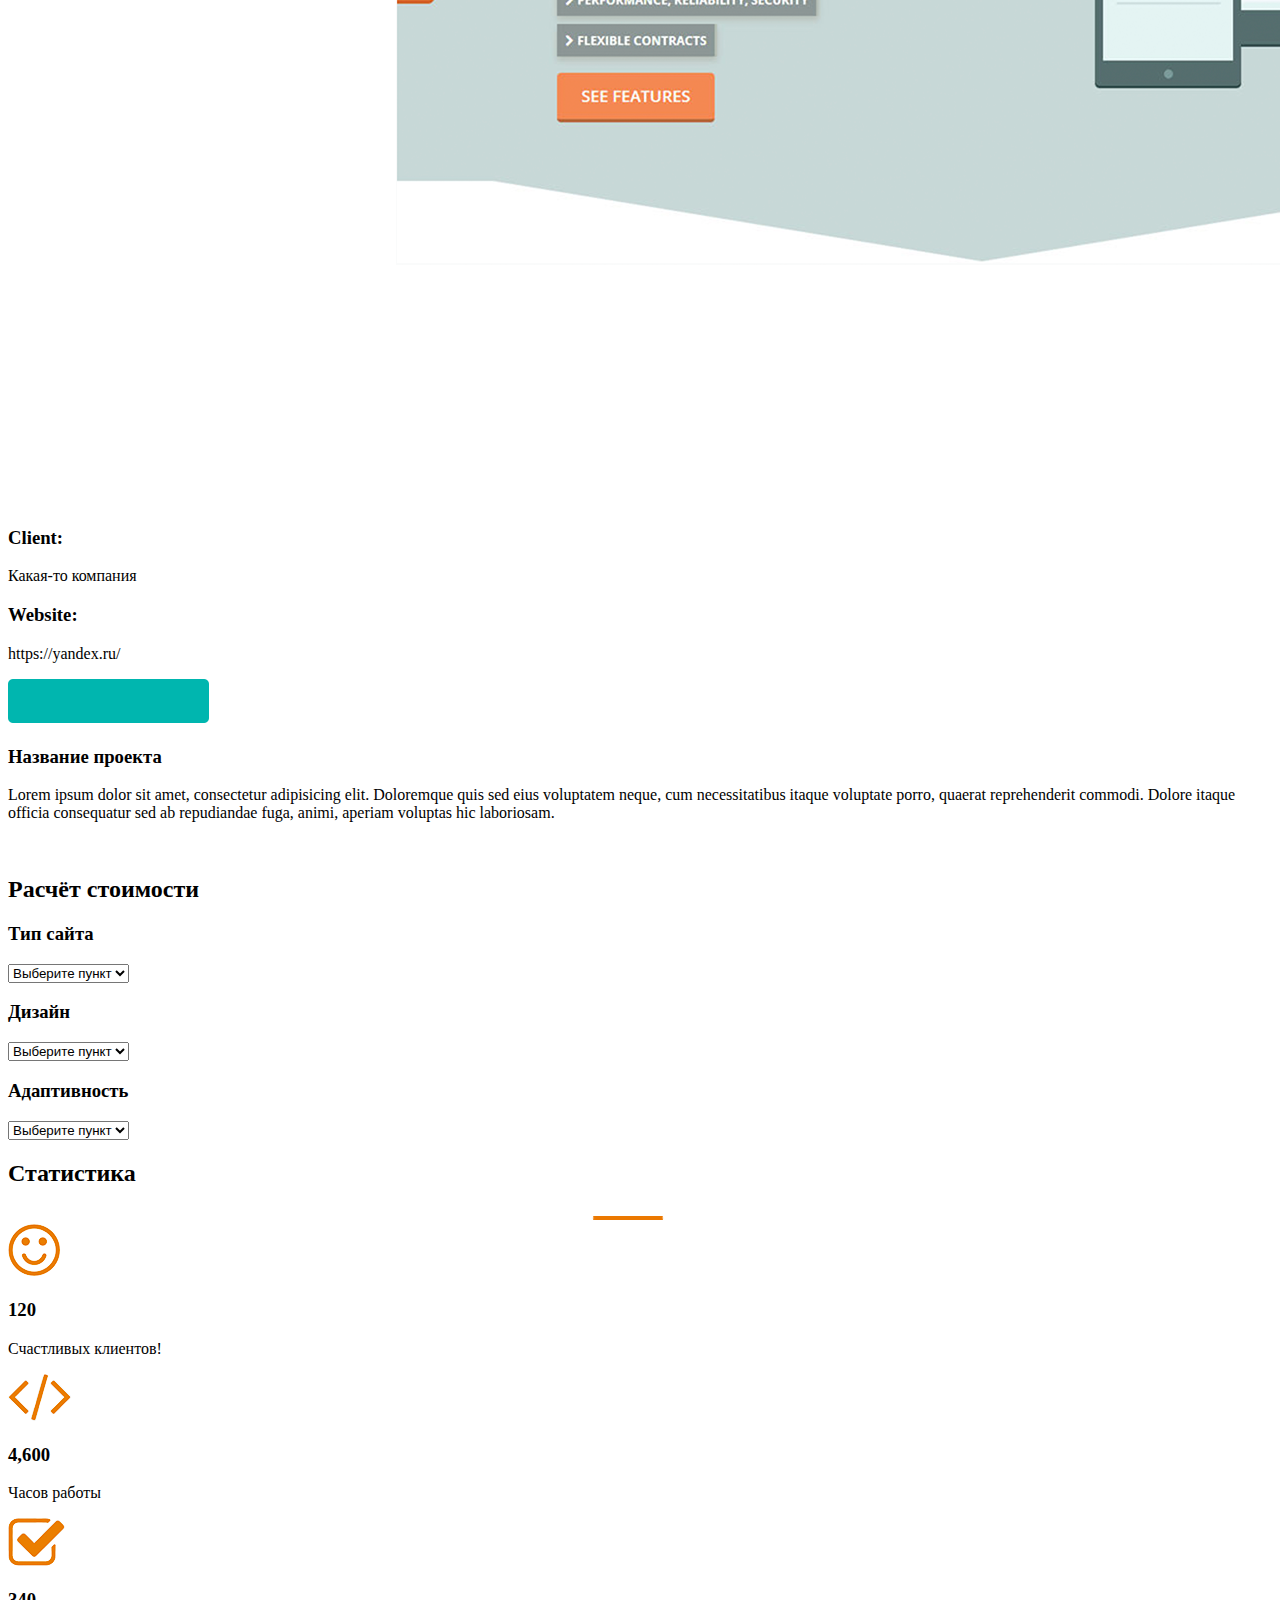
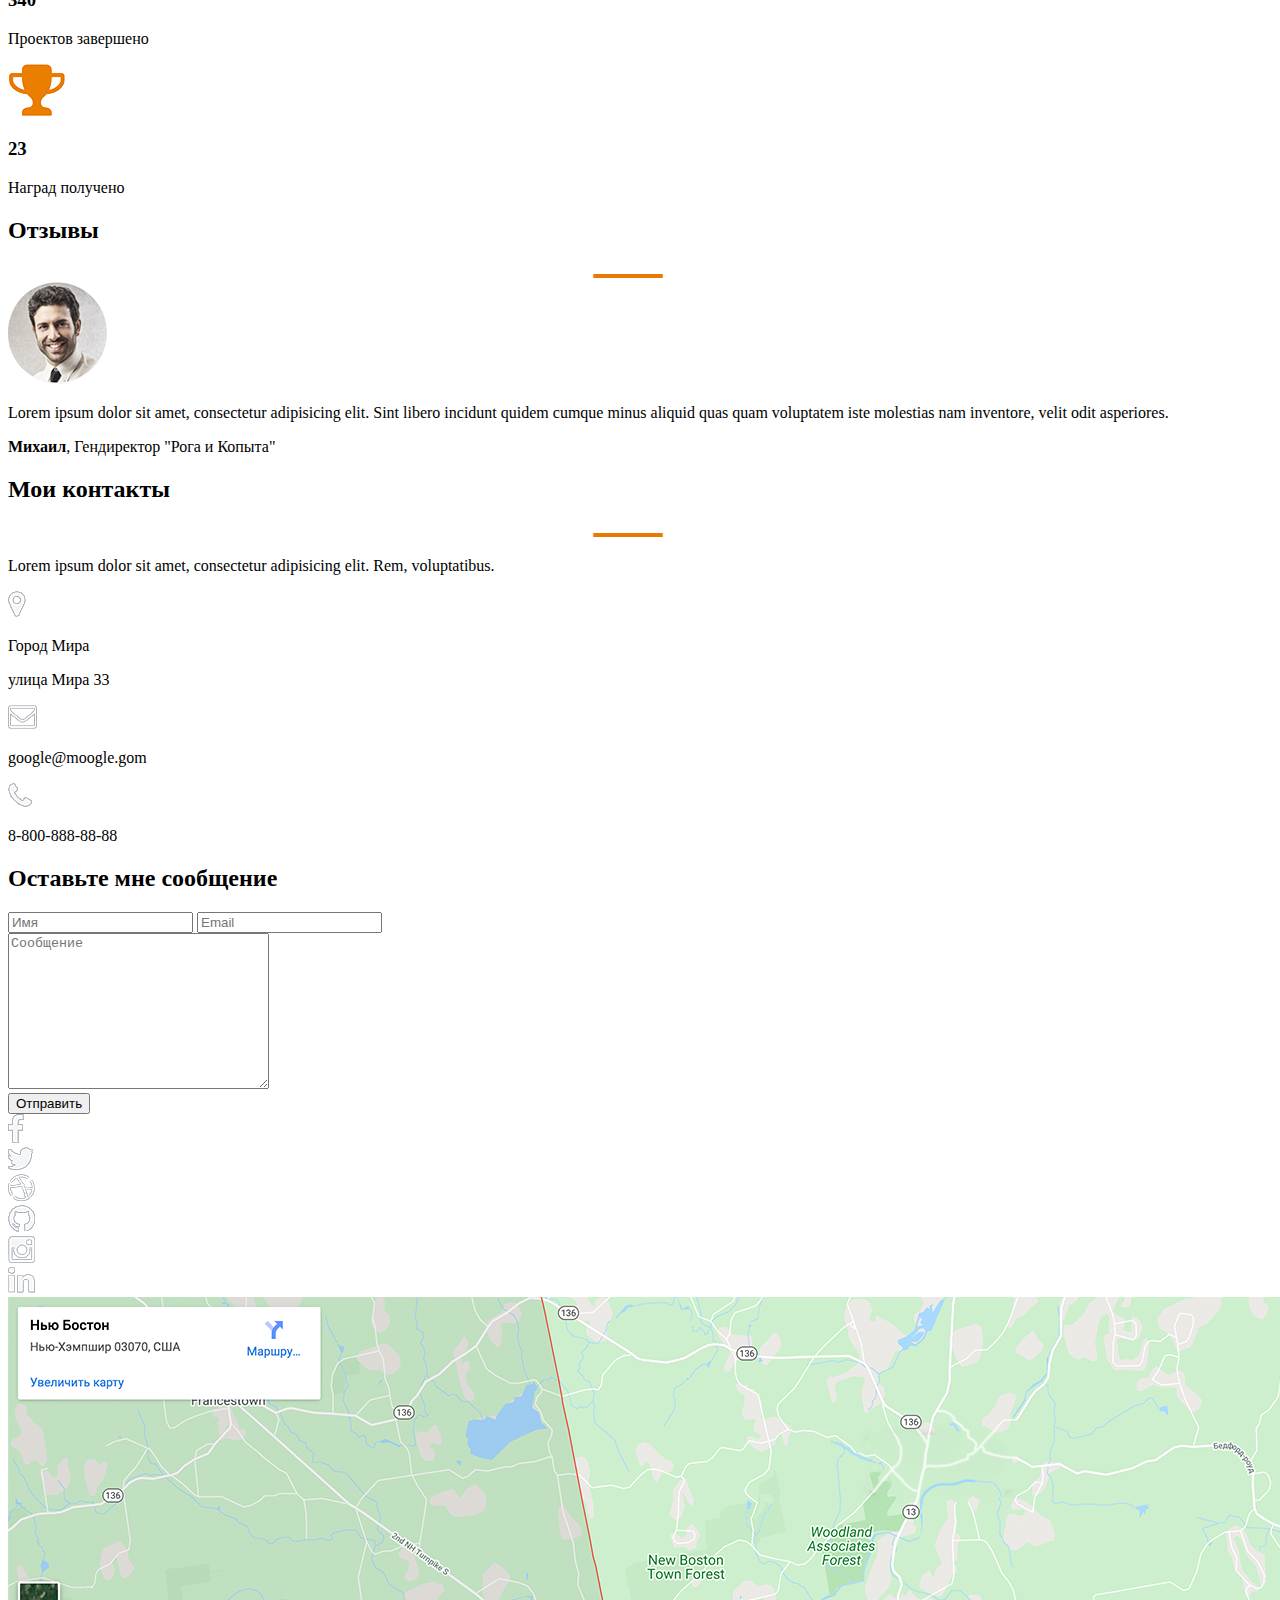
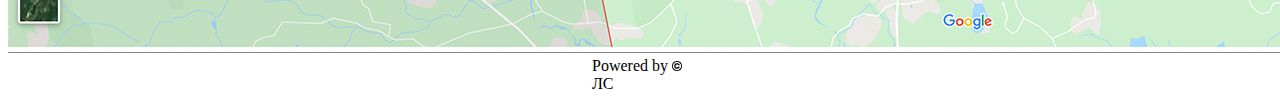
==== commit 98e91659: "кликабельное лого и перенос меню" ====
--- a/src/index.html
+++ b/src/index.html
@@ -1,5 +1,6 @@
 <!DOCTYPE html>
 <html lang="en">
+
 <head>
     <meta charset="UTF-8">
     <meta name="description" content="Карточка для сайта Crackstatus">
@@ -9,61 +10,86 @@
     <title>Главная страница</title>
     <link rel="stylesheet" href="css/main.css">
 </head>
+
 <body>
 
-    
+
     <header>
-       
+
         <nav>
-            <div class="logo"><img src="img/chovka.png" alt=""></div>
-            <div class="menu"><ul>
-                <li>О сайте</li>
-                <li>Услуги</li>
-                <li>Кейсы</li>
-                <li>Прайс</li>
-                <li>Отзыввы</li>
-                <li>Контакты</li>
-            </ul></div>
-            
+            <div class="logo1"><a href="https://github.com/Barbarossa178/barbarossa178.github.io" target="blank"><img src="img/chovka.png" alt=""></a></div>
+            <div class="menu">
+                <ul class="hr">
+                    <li>О сайте</li>
+                    <li>Услуги</li>
+                    <li>Кейсы</li>
+                    <li>Прайс</li>
+                    <li>Отзыввы</li>
+                    <li>Контакты</li>
+                </ul>
+            </div>
+
         </nav>
-        
+
     </header>
-    
-    <div class="main"><div class="title_container">
-       <h1>Привет <br> Я Лига Справедливости</h1>
-       <h4>Фулл стек веб-разработчик</h4>
-       <input type="submit" value="Обо мне">
-       <input type="submit" value="Мои работы">
-    </div></div>
-    
-    <div class="about_me"><div class="block1">
-    <h2>Обо мне</h2>
-    <div class="cherta"><img src="img/Cherta.png"></div>
-    <img src="img/chovka.png" alt="">
-    <h4>Lorem ipsum dolor sit amet, consectetur adipisicing elit. Obcaecati, blanditiis adipisci dicta id natus libero nobis dolor omnis tenetur eligendi.</h4><br><br>
-    <h4>Lorem ipsum dolor sit amet, consectetur adipisicing elit. Adipisci optio aperiam, facere quidem ducimus quia!</h4>
-    
-    <p><a href="#"><img src="img/dwnrez.png"></a></p>
-    </div></div>
-    
+
+    <div class="main">
+        <div class="title_container">
+            <h1>Привет <br> Я Лига Справедливости</h1>
+            <h4>Фулл стек веб-разработчик</h4>
+            <input type="submit" value="Обо мне">
+            <input type="submit" value="Мои работы">
+        </div>
+    </div>
+
+    <div class="about_me">
+        <div class="block1">
+            <h2>Обо мне</h2>
+            <div class="cherta"><img src="img/Cherta.png"></div>
+            <img src="img/chovka.png" alt="">
+            <h4>Lorem ipsum dolor sit amet, consectetur adipisicing elit. Obcaecati, blanditiis adipisci dicta id natus libero nobis dolor omnis tenetur eligendi.</h4><br><br>
+            <h4>Lorem ipsum dolor sit amet, consectetur adipisicing elit. Adipisci optio aperiam, facere quidem ducimus quia!</h4>
+
+            <p><a href="#"><img src="img/dwnrez.png"></a></p>
+        </div>
+    </div>
+
     <div class="skills">
-    <h2>Что я умею</h2>
-    <div class="cherta"><img src="img/Cherta.png"></div>
-    <div class="web"><img src="img/nout.png"><h3 class="orangeh3">Веб-дизайн</h3><p>Lorem ipsum dolor sit amet, consectetur adipisicing elit. Dolore asperiores, voluptate vitae, laborum vel cumque!</p></div>
-    <div class="development"><img src="img/znak.png"><h3 class="orangeh3">Разработка</h3><p>Lorem ipsum dolor sit amet, consectetur adipisicing elit. Dolore asperiores, voluptate vitae, laborum vel cumque!</p></div>
-    <div class="ceo"><img src="img/raketa.png"><h3 class="orangeh3">CEO-Оптимизация</h3><p>Lorem ipsum dolor sit amet, consectetur adipisicing elit. Dolore asperiores, voluptate vitae, laborum vel cumque!</p></div>
-    <div class="marketing"><img src="img/gramm.png"><h3 class="orangeh3">Маркетинг</h3><p>Lorem ipsum dolor sit amet, consectetur adipisicing elit. Dolore asperiores, voluptate vitae, laborum vel cumque!</p></div>
+        <h2>Что я умею</h2>
+        <div class="cherta"><img src="img/Cherta.png"></div>
+        <div class="web"><img src="img/nout.png">
+            <h3 class="orangeh3">Веб-дизайн</h3>
+            <p>Lorem ipsum dolor sit amet, consectetur adipisicing elit. Dolore asperiores, voluptate vitae, laborum vel cumque!</p>
+        </div>
+        <div class="development"><img src="img/znak.png">
+            <h3 class="orangeh3">Разработка</h3>
+            <p>Lorem ipsum dolor sit amet, consectetur adipisicing elit. Dolore asperiores, voluptate vitae, laborum vel cumque!</p>
+        </div>
+        <div class="ceo"><img src="img/raketa.png">
+            <h3 class="orangeh3">CEO-Оптимизация</h3>
+            <p>Lorem ipsum dolor sit amet, consectetur adipisicing elit. Dolore asperiores, voluptate vitae, laborum vel cumque!</p>
+        </div>
+        <div class="marketing"><img src="img/gramm.png">
+            <h3 class="orangeh3">Маркетинг</h3>
+            <p>Lorem ipsum dolor sit amet, consectetur adipisicing elit. Dolore asperiores, voluptate vitae, laborum vel cumque!</p>
+        </div>
     </div>
-    
+
     <div class="cases">
-    <h2>Кейсы</h2>
-    <div class="cherta"><img src="img/Cherta.png"></div>
-    <h4>Lorem ipsum dolor sit amet, consectetur adipisicing elit. Distinctio, aliquid deserunt quas quibusdam, culpa doloremque in ipsa hic fugit voluptates.</h4>
-       <div class="fotka"><img src="img/fotka.png" alt=""></div>
-        <div class="info"><h3>Client:</h3><p>Какая-то компания</p><h3>Website:</h3><p>https://yandex.ru/</p></div>
+        <h2>Кейсы</h2>
+        <div class="cherta"><img src="img/Cherta.png"></div>
+        <h4>Lorem ipsum dolor sit amet, consectetur adipisicing elit. Distinctio, aliquid deserunt quas quibusdam, culpa doloremque in ipsa hic fugit voluptates.</h4>
+        <div class="fotka"><img src="img/fotka.png" alt=""></div>
+        <div class="info">
+            <h3>Client:</h3>
+            <p>Какая-то компания</p>
+            <h3>Website:</h3>
+            <p>https://yandex.ru/</p>
+        </div>
         <div class="visit"><img src="img/visit.png" alt=""></div>
         <div class="name_project">
-            <h3>Название проекта</h3><p>Lorem ipsum dolor sit amet, consectetur adipisicing elit. Doloremque quis sed eius voluptatem neque, cum necessitatibus itaque voluptate porro, quaerat reprehenderit commodi. Dolore itaque officia consequatur sed ab repudiandae fuga, animi, aperiam voluptas hic laboriosam.</p>
+            <h3>Название проекта</h3>
+            <p>Lorem ipsum dolor sit amet, consectetur adipisicing elit. Doloremque quis sed eius voluptatem neque, cum necessitatibus itaque voluptate porro, quaerat reprehenderit commodi. Dolore itaque officia consequatur sed ab repudiandae fuga, animi, aperiam voluptas hic laboriosam.</p>
         </div>
         <br>
         <h2>Расчёт стоимости</h2>
@@ -89,59 +115,76 @@
                 <select name="adapt">
                     <option value="a1">Выберите пункт</option>
                     <option value="a2">Да</option>
-                    <option value="a3">Нет</option>
-                </select>
-            </p>
+                    <option value="a3">Нет</option></select>
+</p>
+</div>
+    </div>
+
+    <div class="statistics">
+        <h2>Статистика</h2>
+        <div class="cherta"><img src="img/Cherta.png"></div>
+        <div class="web"><img src="img/smile.png">
+            <h3>120</h3>
+            <p>Счастливых клиентов!</p>
+        </div>
+        <div class="web"><img src="img/skobki.png">
+            <h3>4,600</h3>
+            <p>Часов работы</p>
+        </div>
+        <div class="web"><img src="img/galka.png">
+            <h3>340</h3>
+            <p>Проектов завершено</p>
+        </div>
+        <div class="web"><img src="img/kubok.png">
+            <h3>23</h3>
+            <p>Наград получено</p>
         </div>
     </div>
-    
-    <div class="statistics">
-       <h2>Статистика</h2>
-        <div class="cherta"><img src="img/Cherta.png"></div>
-        <div class="web"><img src="img/smile.png"><h3>120</h3><p>Счастливых клиентов!</p></div>
-        <div class="web"><img src="img/skobki.png"><h3>4,600</h3><p>Часов работы</p></div>
-        <div class="web"><img src="img/galka.png"><h3>340</h3><p>Проектов завершено</p></div>
-        <div class="web"><img src="img/kubok.png"><h3>23</h3><p>Наград получено</p></div>
-    </div>
-    
+
     <div class="Reviews">
-       <h2>Отзывы</h2>
+        <h2>Отзывы</h2>
         <div class="cherta"><img src="img/Cherta.png"></div>
         <img src="img/fotorew.png" alt="">
         <p>Lorem ipsum dolor sit amet, consectetur adipisicing elit. Sint libero incidunt quidem cumque minus aliquid quas quam voluptatem iste molestias nam inventore, velit odit asperiores.</p>
         <p><b>Михаил</b>, Гендиректор "Рога и Копыта"</p>
-        
+
     </div>
     <div class="contacts">
-       <h2>Мои контакты</h2>
-       <div class="cherta"><img src="img/Cherta.png"></div>
-       <p>Lorem ipsum dolor sit amet, consectetur adipisicing elit. Rem, voluptatibus.</p>
-       <div class="geo"><img src="img/geo.png" alt=""><p>Город Мира</p><p>улица Мира 33</p></div>
-       <div class="mail"><img src="img/mail.png" alt=""><p>google@moogle.gom</p></div>
-       <div class="phone"><img src="img/phone.png" alt=""><p>8-800-888-88-88</p></div>
-       <div class="feedback">
-          <h2>Оставьте мне сообщение</h2>
-           <input type="text" name="text_input" value="" placeholder="Имя">
-           <input type="tel" placeholder="Email"><br>
-           <textarea name="text1" id="1" cols="30" rows="10" placeholder="Сообщение">
-            
-        </textarea><br>
-        <input type="submit" value="Отправить">
-       </div>
-       <div class="social">
-       <div class="fb"><img src="img/fb.png" alt="" title="Facebook"></div>
-       <div class="twiter"><img src="img/twiter.png" alt="" title="Twitter"></div>
-       <div class="ball"><img src="img/ball.png" alt="" title="ХЗ"></div>
-       <div class="cat"><img src="img/cat.png" alt="" title="GitHub"></div>
-       <div class="inst"><img src="img/inst.png" alt="" title="Instagram"></div>
-       <div class="lin"><img src="img/lin.png" alt="" title="ХЗ"></div>
-       </div>
-       
+        <h2>Мои контакты</h2>
+        <div class="cherta"><img src="img/Cherta.png"></div>
+        <p>Lorem ipsum dolor sit amet, consectetur adipisicing elit. Rem, voluptatibus.</p>
+        <div class="geo"><img src="img/geo.png" alt="">
+            <p>Город Мира</p>
+            <p>улица Мира 33</p>
+        </div>
+        <div class="mail"><img src="img/mail.png" alt="">
+            <p>google@moogle.gom</p>
+        </div>
+        <div class="phone"><img src="img/phone.png" alt="">
+            <p>8-800-888-88-88</p>
+        </div>
+        <div class="feedback">
+            <h2>Оставьте мне сообщение</h2>
+            <input type="text" name="text_input" value="" placeholder="Имя">
+            <input type="tel" placeholder="Email"><br>
+            <textarea name="text1" id="1" cols="30" rows="10" placeholder="Сообщение"></textarea><br>
+            <input type="submit" value="Отправить">
+        </div>
+        <div class="social">
+            <div class="fb"><img src="img/fb.png" alt="" title="Facebook"></div>
+            <div class="twiter"><img src="img/twiter.png" alt="" title="Twitter"></div>
+            <div class="ball"><img src="img/ball.png" alt="" title="ХЗ"></div>
+            <div class="cat"><img src="img/cat.png" alt="" title="GitHub"></div>
+            <div class="inst"><img src="img/inst.png" alt="" title="Instagram"></div>
+            <div class="lin"><img src="img/lin.png" alt="" title="ХЗ"></div>
+        </div>
+
     </div>
     <div class="map"><img src="img/map.png" alt="Карта"></div>
-    
+
     <footer>
-        	<div class="copyright">Powered by  <img src="img/copyright.webp" width="10" alt=""> ЛС</div>
+        <div class="copyright">Powered by <img src="img/copyright.webp" width="10" alt=""> ЛС</div>
     </footer>
 </body>
-</html>+
+</html>
--- a/src/css/main.css
+++ b/src/css/main.css
@@ -1,6 +1,5 @@
-.orangeh3
-{
- color: orange!important;
+.orangeh3 {
+    color: orange !important;
 }
 
 .cherta {
@@ -14,3 +13,15 @@
     margin-right: auto;
     width: 6em
 }
+
+.logo1 {
+    position: absolute;
+    margin: 5px 0 0 282px;
+    z-index: 100;
+}
+
+.menu {
+    position: absolute;
+    margin: 5px 0 0 1000px;
+    z-index: 100;
+}
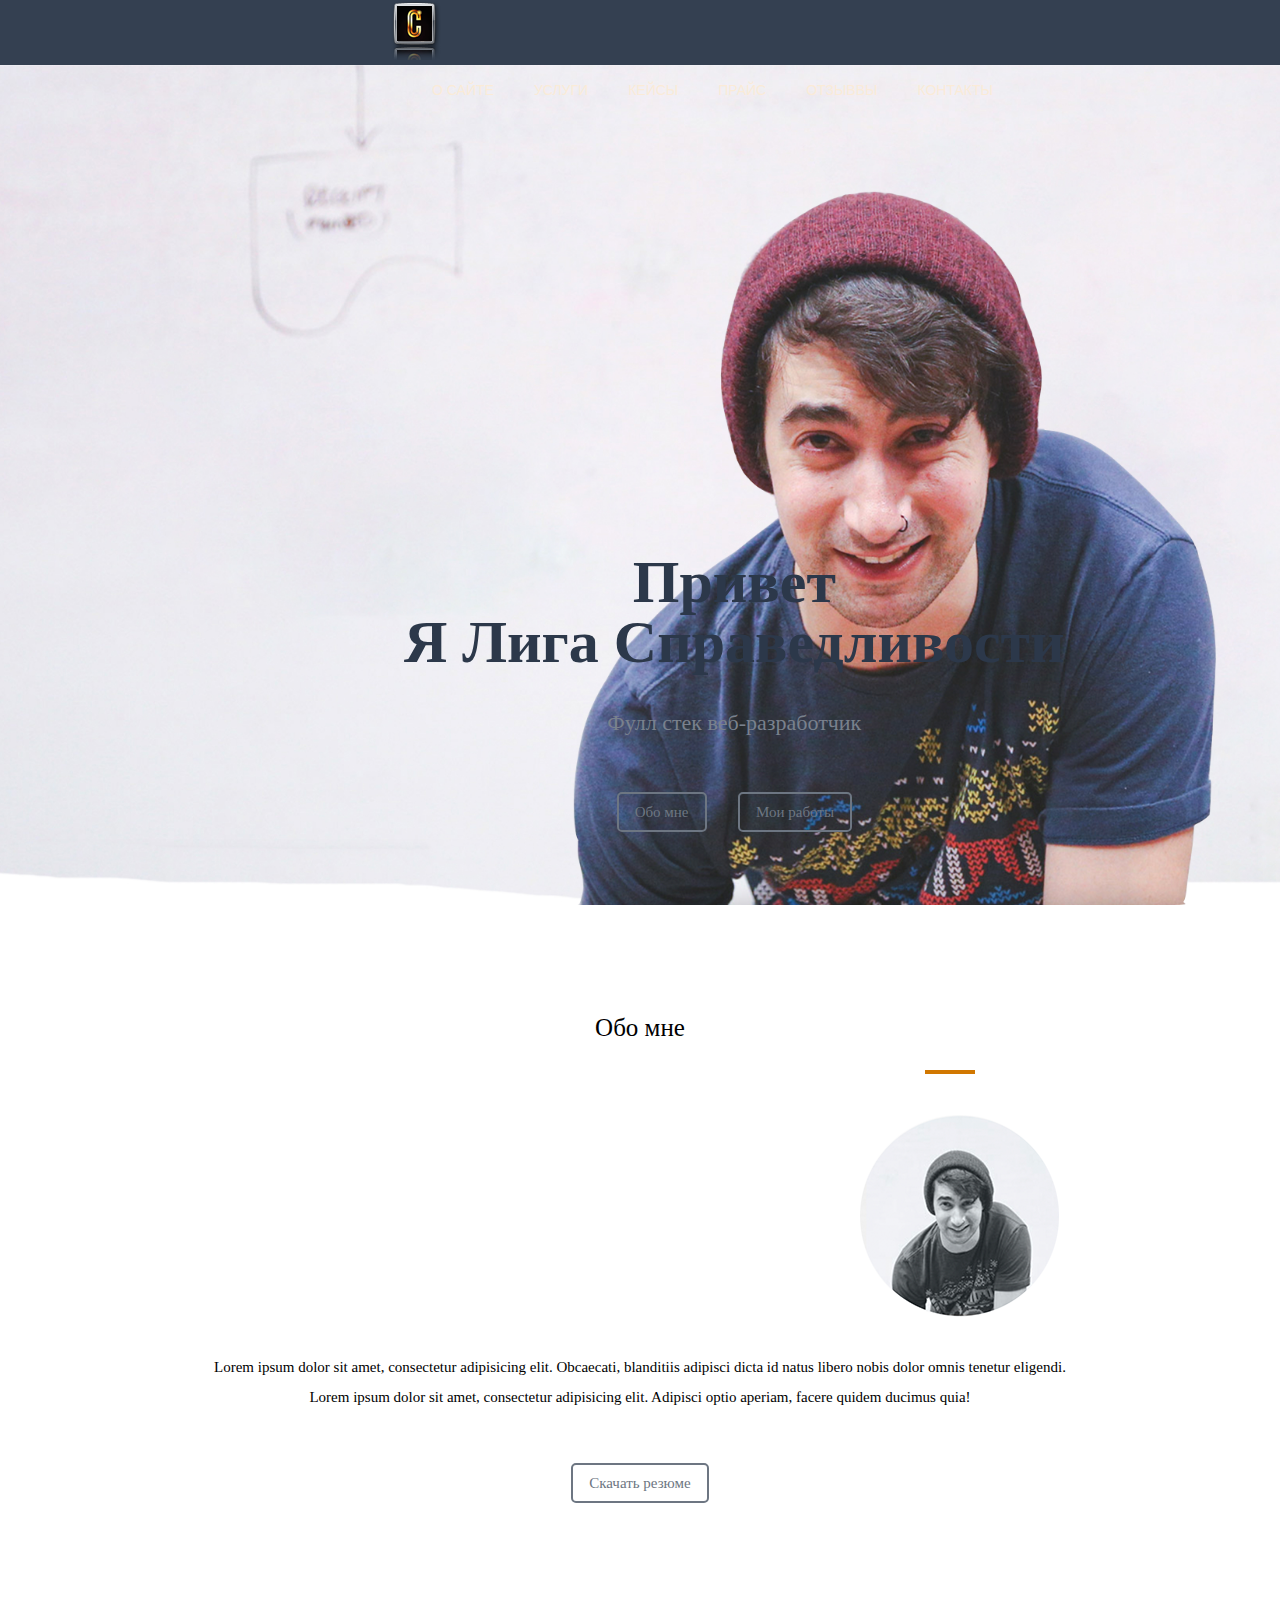
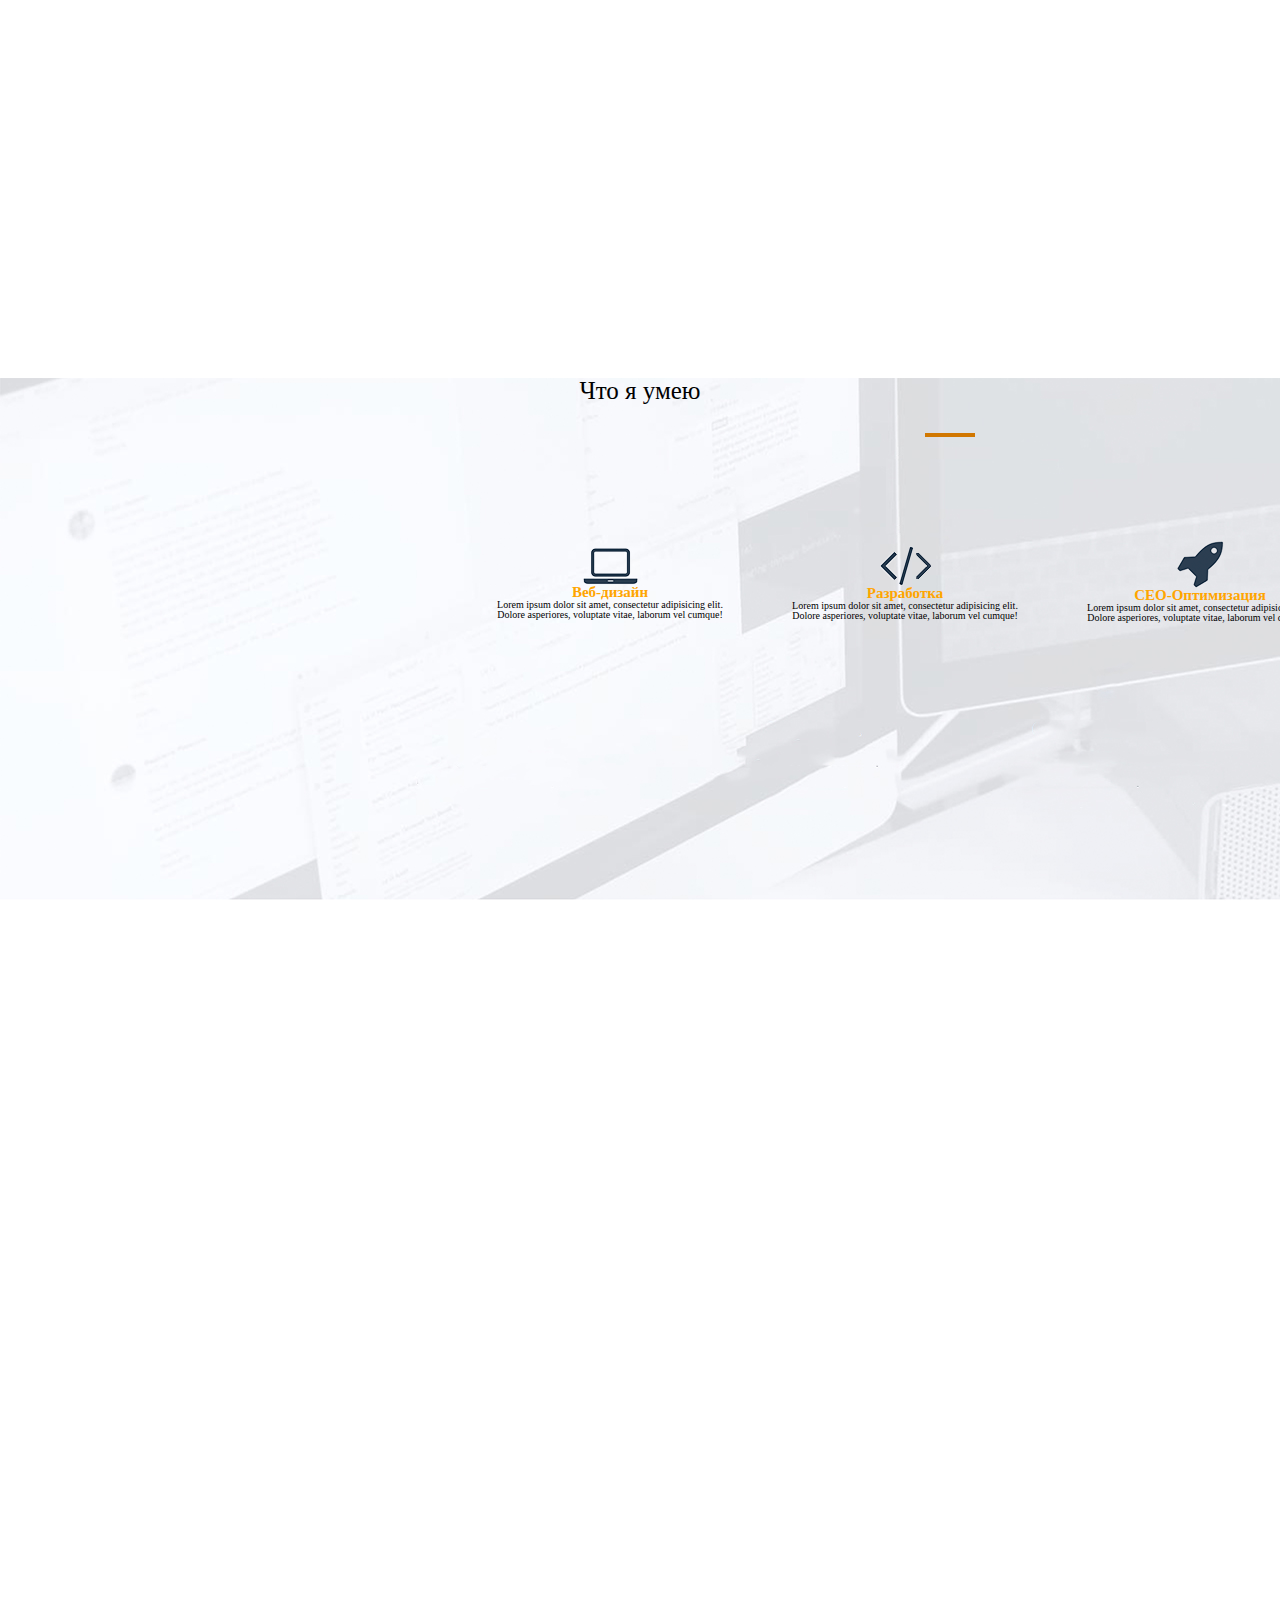
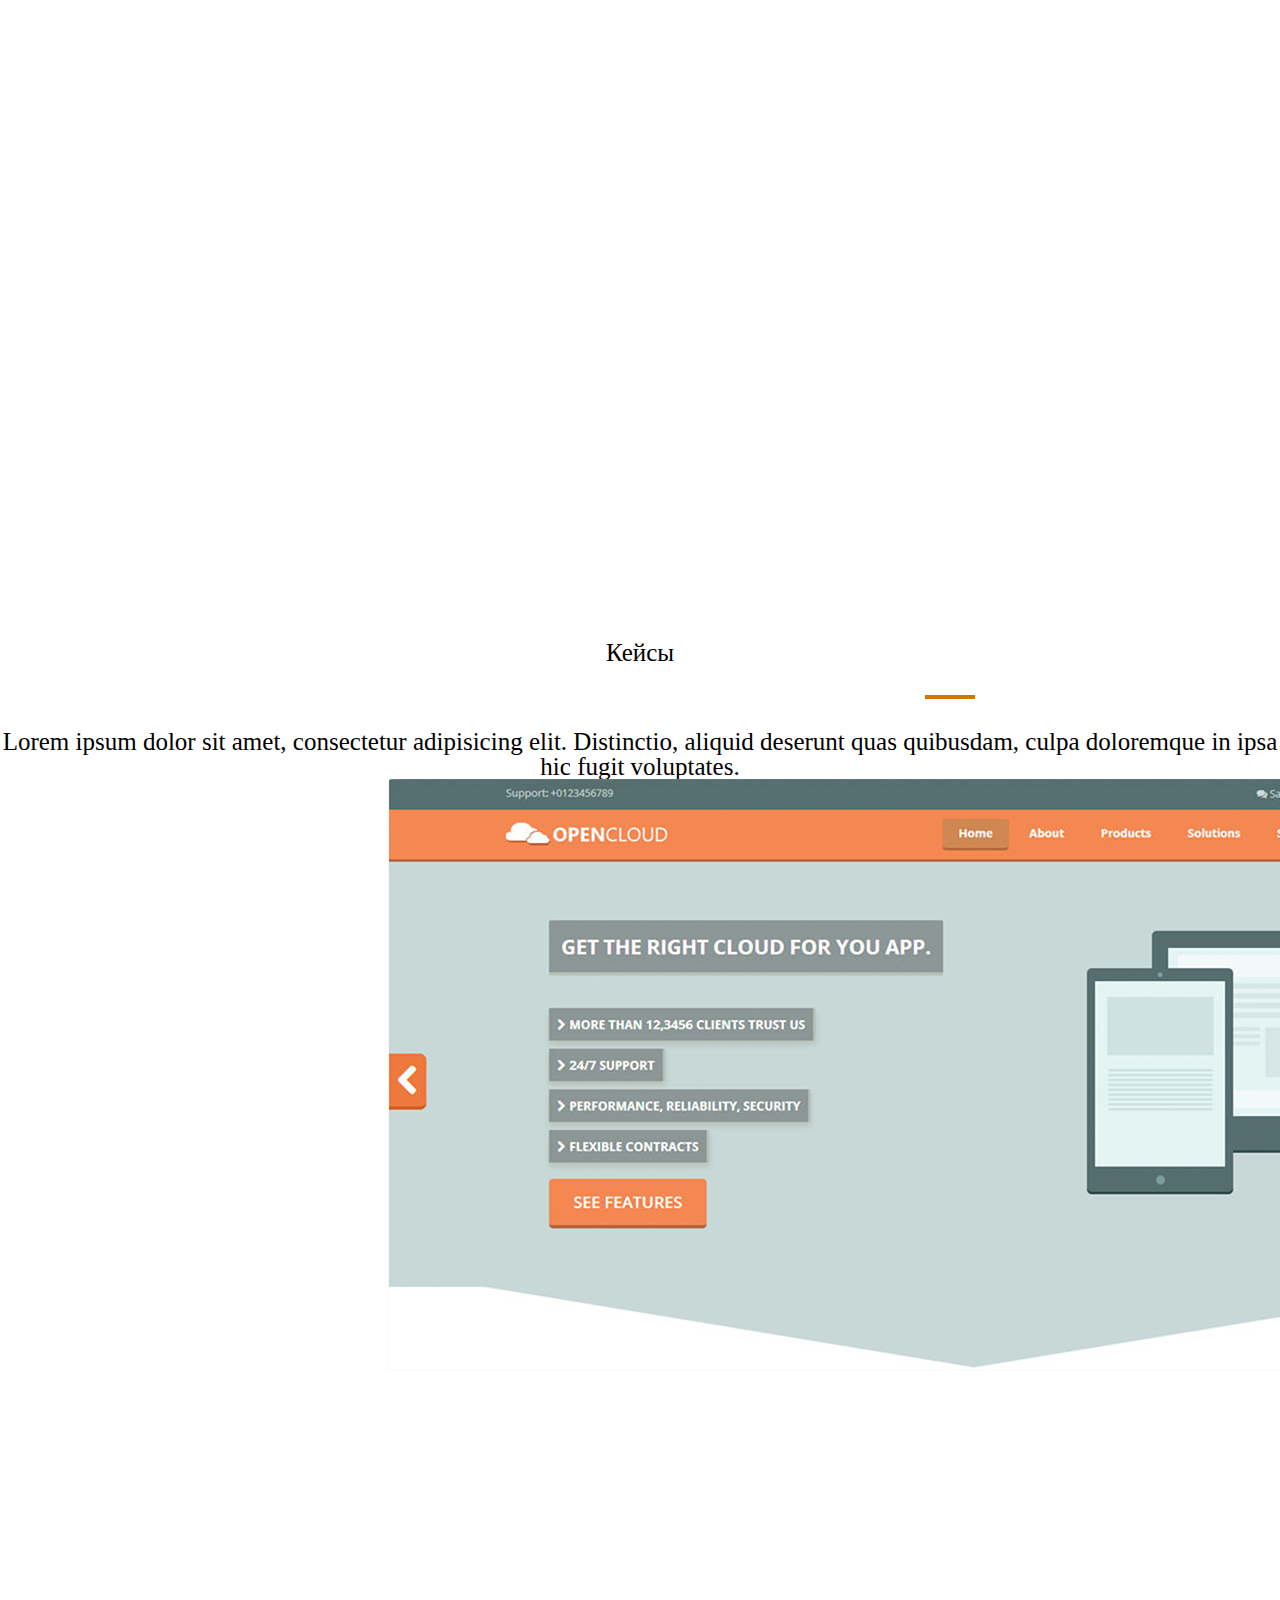
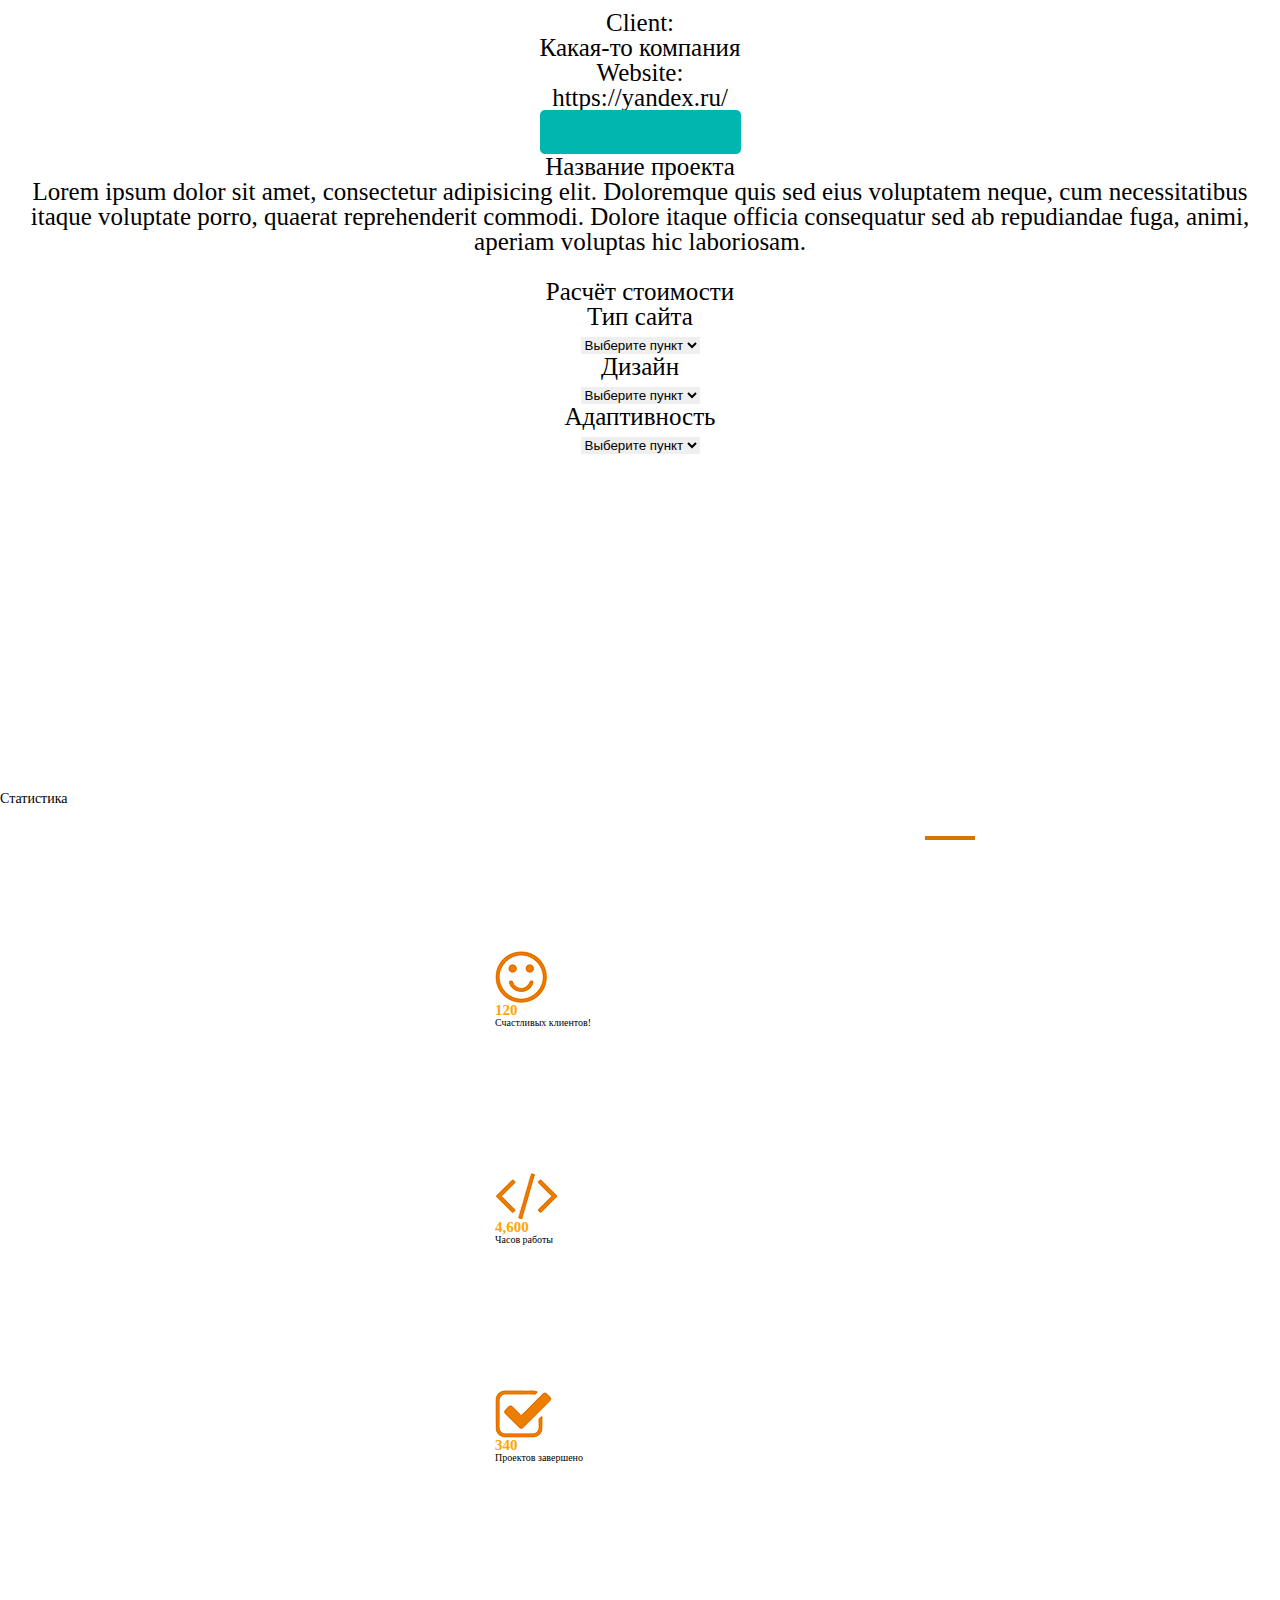
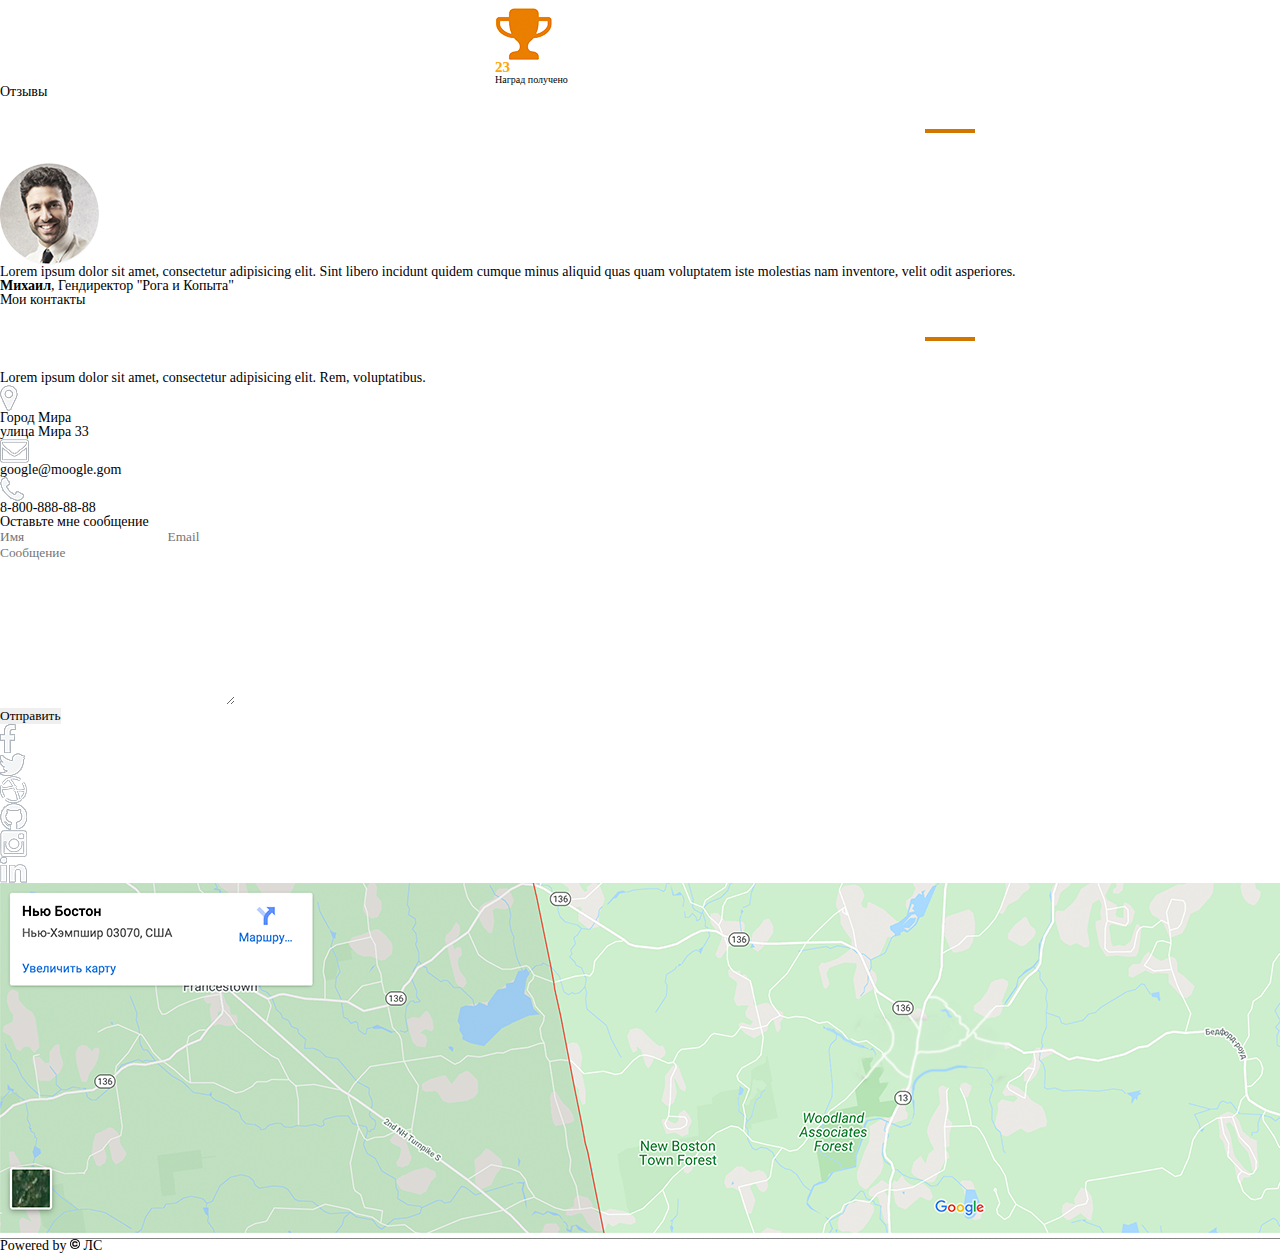
==== commit 6e26b78f: "css учёба" ====
--- a/src/index.html
+++ b/src/index.html
@@ -8,6 +8,7 @@
     <meta name="robots" content="all">
     <meta property="og:title" content="Карточка Crackstatus">
     <title>Главная страница</title>
+    <link rel="stylesheet" href="css/reset.css">
     <link rel="stylesheet" href="css/main.css">
 </head>
 
@@ -19,7 +20,7 @@
         <nav>
             <div class="logo1"><a href="https://github.com/Barbarossa178/barbarossa178.github.io" target="blank"><img src="img/chovka.png" alt=""></a></div>
             <div class="menu">
-                <ul class="hr">
+                <ul>
                     <li>О сайте</li>
                     <li>Услуги</li>
                     <li>Кейсы</li>
@@ -45,39 +46,36 @@
     <div class="about_me">
         <div class="block1">
             <h2>Обо мне</h2>
-            <div class="cherta"><img src="img/Cherta.png"></div>
-            <img src="img/chovka.png" alt="">
-            <h4>Lorem ipsum dolor sit amet, consectetur adipisicing elit. Obcaecati, blanditiis adipisci dicta id natus libero nobis dolor omnis tenetur eligendi.</h4><br><br>
-            <h4>Lorem ipsum dolor sit amet, consectetur adipisicing elit. Adipisci optio aperiam, facere quidem ducimus quia!</h4>
-
-            <p><a href="#"><img src="img/dwnrez.png"></a></p>
+            <div class="cherta"></div>
+            <p>Lorem ipsum dolor sit amet, consectetur adipisicing elit. Obcaecati, blanditiis adipisci dicta id natus libero nobis dolor omnis tenetur eligendi.<br><br>Lorem ipsum dolor sit amet, consectetur adipisicing elit. Adipisci optio aperiam, facere quidem ducimus quia!</p>
+            <input type="submit" value="Скачать резюме">
         </div>
     </div>
 
     <div class="skills">
         <h2>Что я умею</h2>
-        <div class="cherta"><img src="img/Cherta.png"></div>
-        <div class="web"><img src="img/nout.png">
-            <h3 class="orangeh3">Веб-дизайн</h3>
+        <div class="cherta"></div>
+        <div class="web"><img src="img/nout.png"><br>
+            <h3>Веб-дизайн</h3>
             <p>Lorem ipsum dolor sit amet, consectetur adipisicing elit. Dolore asperiores, voluptate vitae, laborum vel cumque!</p>
         </div>
         <div class="development"><img src="img/znak.png">
-            <h3 class="orangeh3">Разработка</h3>
+            <h3>Разработка</h3>
             <p>Lorem ipsum dolor sit amet, consectetur adipisicing elit. Dolore asperiores, voluptate vitae, laborum vel cumque!</p>
         </div>
         <div class="ceo"><img src="img/raketa.png">
-            <h3 class="orangeh3">CEO-Оптимизация</h3>
+            <h3>CEO-Оптимизация</h3>
             <p>Lorem ipsum dolor sit amet, consectetur adipisicing elit. Dolore asperiores, voluptate vitae, laborum vel cumque!</p>
         </div>
         <div class="marketing"><img src="img/gramm.png">
-            <h3 class="orangeh3">Маркетинг</h3>
+            <h3>Маркетинг</h3>
             <p>Lorem ipsum dolor sit amet, consectetur adipisicing elit. Dolore asperiores, voluptate vitae, laborum vel cumque!</p>
         </div>
     </div>
 
     <div class="cases">
         <h2>Кейсы</h2>
-        <div class="cherta"><img src="img/Cherta.png"></div>
+        <div class="cherta"></div>
         <h4>Lorem ipsum dolor sit amet, consectetur adipisicing elit. Distinctio, aliquid deserunt quas quibusdam, culpa doloremque in ipsa hic fugit voluptates.</h4>
         <div class="fotka"><img src="img/fotka.png" alt=""></div>
         <div class="info">
@@ -115,14 +113,15 @@
                 <select name="adapt">
                     <option value="a1">Выберите пункт</option>
                     <option value="a2">Да</option>
-                    <option value="a3">Нет</option></select>
-</p>
-</div>
+                    <option value="a3">Нет</option>
+                </select>
+            </p>
+        </div>
     </div>
 
     <div class="statistics">
         <h2>Статистика</h2>
-        <div class="cherta"><img src="img/Cherta.png"></div>
+        <div class="cherta"></div>
         <div class="web"><img src="img/smile.png">
             <h3>120</h3>
             <p>Счастливых клиентов!</p>
@@ -143,7 +142,7 @@
 
     <div class="Reviews">
         <h2>Отзывы</h2>
-        <div class="cherta"><img src="img/Cherta.png"></div>
+        <div class="cherta"></div>
         <img src="img/fotorew.png" alt="">
         <p>Lorem ipsum dolor sit amet, consectetur adipisicing elit. Sint libero incidunt quidem cumque minus aliquid quas quam voluptatem iste molestias nam inventore, velit odit asperiores.</p>
         <p><b>Михаил</b>, Гендиректор "Рога и Копыта"</p>
@@ -151,7 +150,7 @@
     </div>
     <div class="contacts">
         <h2>Мои контакты</h2>
-        <div class="cherta"><img src="img/Cherta.png"></div>
+        <div class="cherta"></div>
         <p>Lorem ipsum dolor sit amet, consectetur adipisicing elit. Rem, voluptatibus.</p>
         <div class="geo"><img src="img/geo.png" alt="">
             <p>Город Мира</p>
--- a/src/css/main.css
+++ b/src/css/main.css
@@ -1,27 +1,171 @@
-.orangeh3 {
-    color: orange !important;
+nav {
+    width: 100%;
+    height: 65px;
+    background: #344051;
+}
+
+.logo1 {
+    padding-left: 388px;
+    float: left;
+}
+
+.menu {
+    float: left;
+    padding-left: 432px;
+}
+
+.menu li {
+    float: left;
+    line-height: 60px;
+    color: antiquewhite;
+    margin-right: 40px;
+    text-transform: uppercase;
+    font-family: Arial, sans-serif;
+}
+
+.main {
+    width: 100%;
+    height: calc(100% - 60px);
+    background: url(../img/boy.png) 90% 100%/auto 85% no-repeat, url(../img/bg.jpg) center/cover no-repeat;
+}
+
+.title_container {
+    float: left;
+    margin: 432px 0 0 404px;
+    color: #2c384a;
+    text-align: center;
+}
+
+.title_container h1 {
+    font-size: 60px;
+    font-weight: bold;
+}
+
+.title_container h4 {
+    margin-top: 40px;
+    font-size: 22px;
+    color: #79818d;
+}
+
+.title_container input {
+    height: 40px;
+    text-align: center;
+    border: 2px solid #6d7682;
+    background: none;
+    border-radius: 5px;
+    color: #6d7682;
+    font-size: 15px;
+    padding: 0px 16px;
+    margin: 58px 14px 0 14px;
+
+}
+
+.about_me {
+    width: 100%;
+    height: 1px;
+    float: left;
+    font-size: 25px;
+    text-align: center;
+    margin: 110px 0 852px 0;
 }
 
 .cherta {
-    margin-left: auto;
-    margin-right: auto;
-    width: 6em
+    float: left;
+    border-bottom: 4px solid #d17700;
+    margin-bottom: 30px;
+    align-content: center;
+    padding: 0px 25px;
+    margin: 30px 925px;
 }
 
-.copyright {
-    margin-left: auto;
-    margin-right: auto;
-    width: 6em
+.block1 p {
+    text-align: center;
+    font-size: 15px;
+    margin-top: 320px;
 }
 
-.logo1 {
-    position: absolute;
-    margin: 5px 0 0 282px;
-    z-index: 100;
+.block1 {
+    width: 100%;
+    /* height: 715px; */
+    background: url(../img/minboy.png)860px 100px no-repeat;
 }
 
-.menu {
-    position: absolute;
-    margin: 5px 0 0 1000px;
-    z-index: 100;
+
+.block1 input {
+    height: 40px;
+    text-align: center;
+    border: 2px solid #6d7682;
+    background: none;
+    border-radius: 5px;
+    color: #6d7682;
+    font-size: 15px;
+    padding: 0px 16px;
+    margin: 58px 14px 0 14px;
 }
+
+.skills {
+    width: 100%;
+    height: 100%;
+    float: left;
+    font-size: 25px;
+    text-align: center;
+    margin: 110px 0 852px 0;
+    background: url(../img/bg2.jpg) no-repeat;
+}
+
+.web {
+    margin: 145px 0 0 495px;
+    width: 230px;
+    font-size: 10px;
+}
+
+.web h3{
+    color: orange;
+    font-weight: bold;
+    font-size: 15px;
+}
+
+.development {
+    margin: -74px 0 0 790px;
+    width: 230px;
+    font-size: 10px;
+}
+
+.development h3{
+    color: orange;
+    font-weight: bold;
+    font-size: 15px;
+}
+
+.ceo {
+    margin: -80px 0 0 1085px;
+    width: 230px;
+    font-size: 10px;
+}
+
+.ceo h3{
+    color: orange;
+    font-weight: bold;
+    font-size: 15px;
+}
+
+.marketing {
+    margin: -80px 0 0 1375px;
+    width: 230px;
+    font-size: 10px;
+}
+
+.marketing h3{
+    color: orange;
+    font-weight: bold;
+    font-size: 15px;
+}
+
+.cases{
+    width: 100%;
+    height: 100%;
+    float: left;
+    font-size: 25px;
+    text-align: center;
+    margin: 110px 0 852px 0;
+}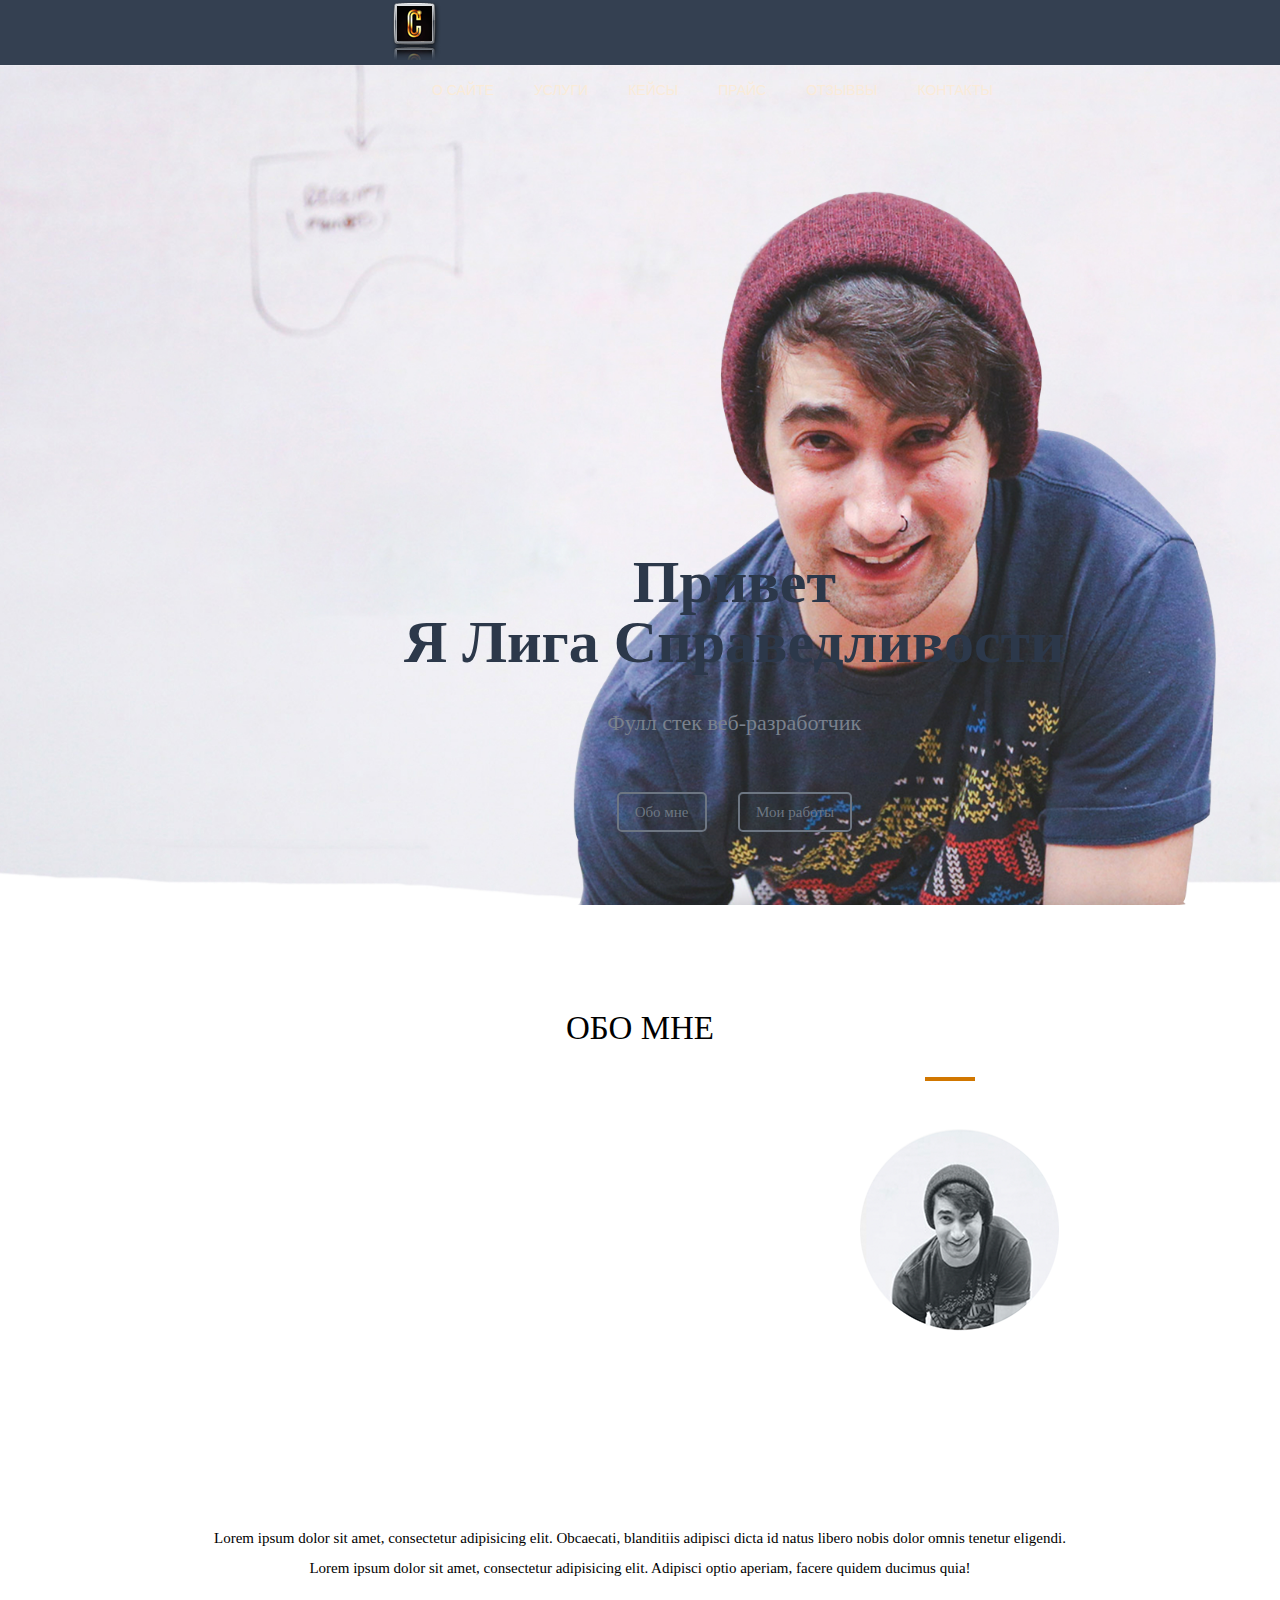
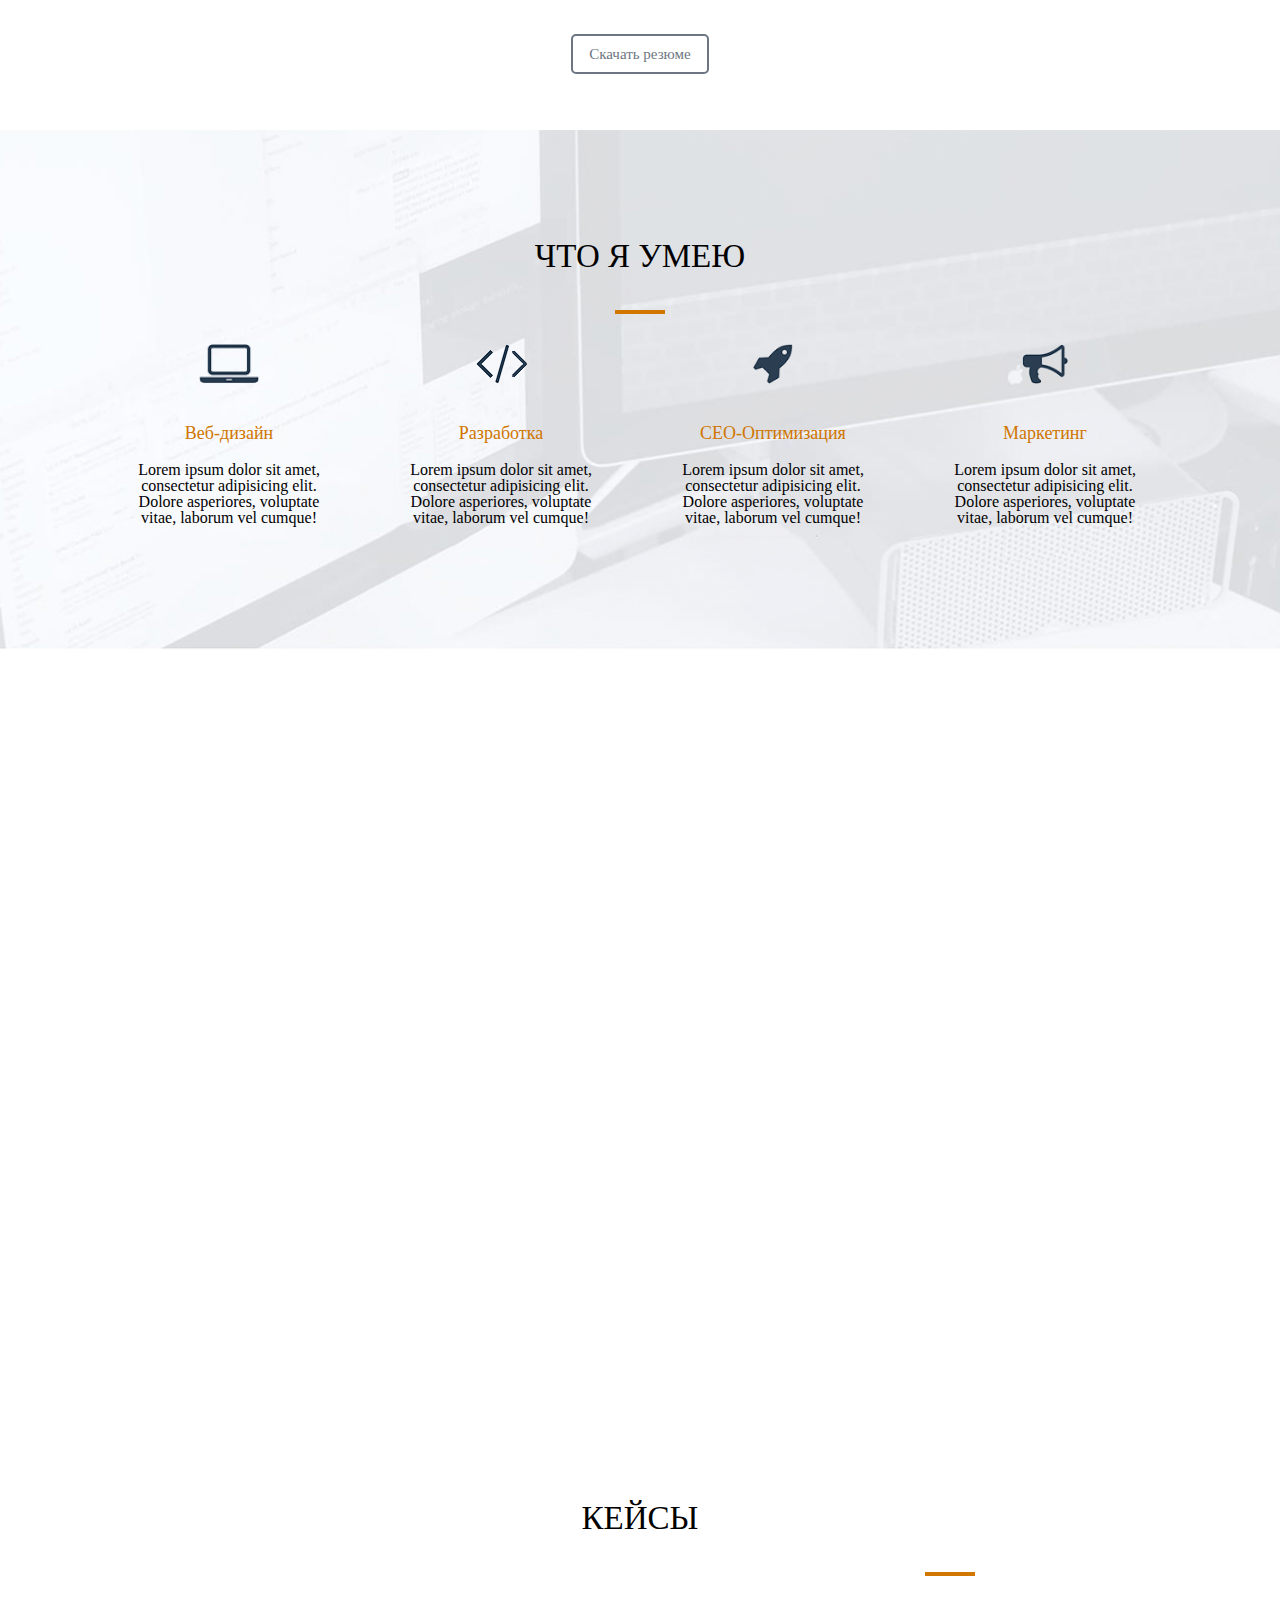
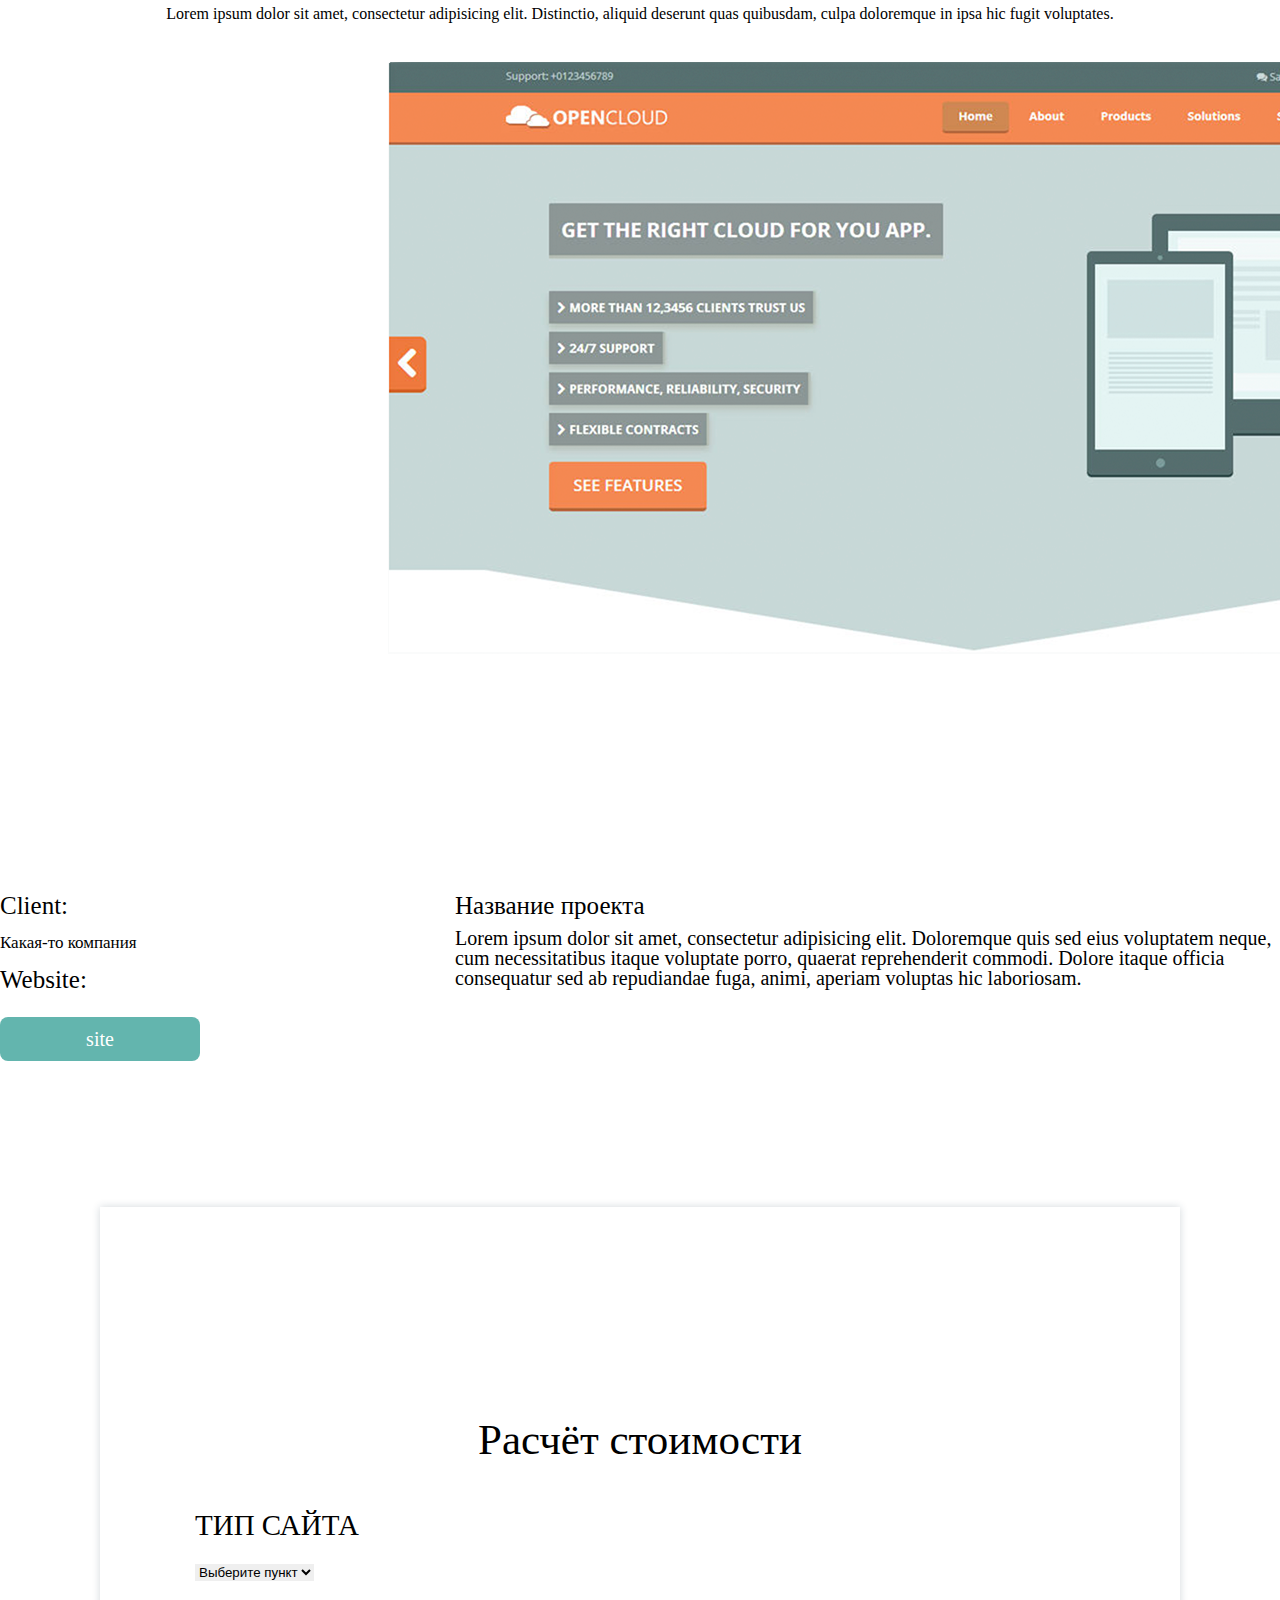
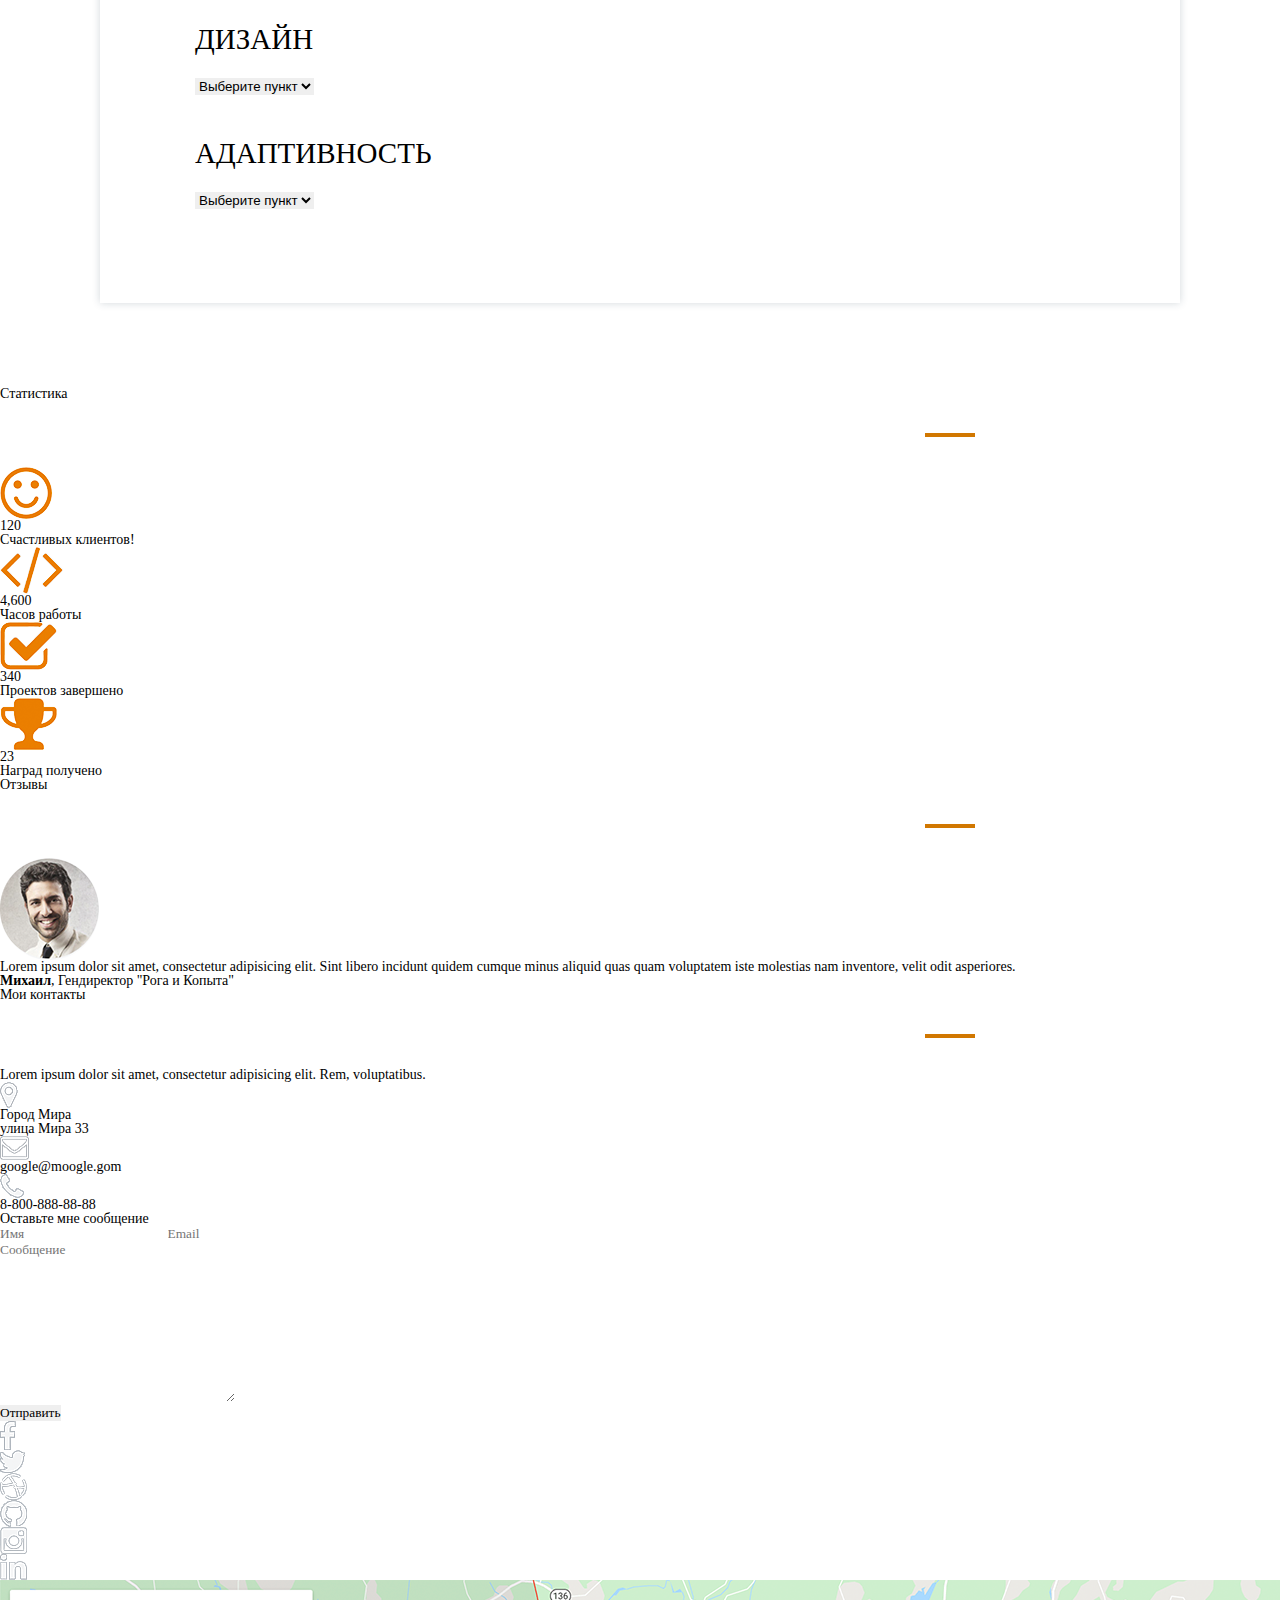
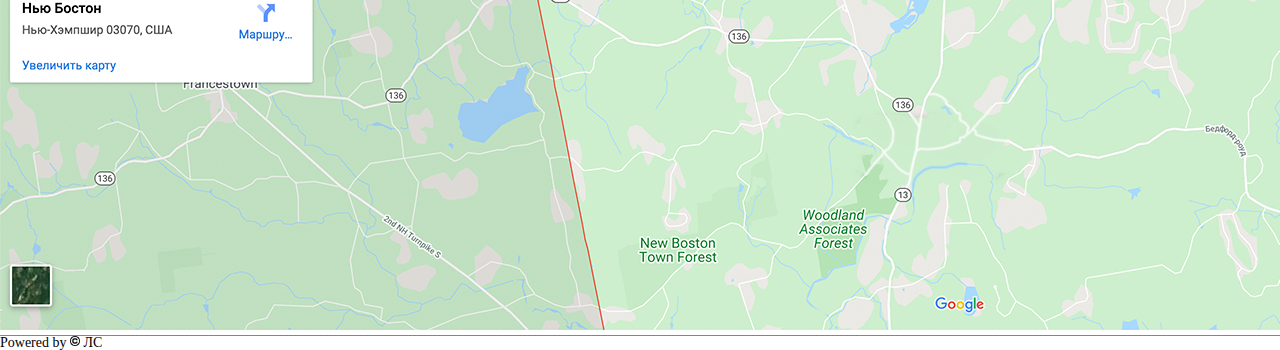
==== commit cc9fd4e4: "запутался(" ====
--- a/src/index.html
+++ b/src/index.html
@@ -53,137 +53,146 @@
     </div>
 
     <div class="skills">
-        <h2>Что я умею</h2>
-        <div class="cherta"></div>
-        <div class="web"><img src="img/nout.png"><br>
-            <h3>Веб-дизайн</h3>
-            <p>Lorem ipsum dolor sit amet, consectetur adipisicing elit. Dolore asperiores, voluptate vitae, laborum vel cumque!</p>
-        </div>
-        <div class="development"><img src="img/znak.png">
-            <h3>Разработка</h3>
-            <p>Lorem ipsum dolor sit amet, consectetur adipisicing elit. Dolore asperiores, voluptate vitae, laborum vel cumque!</p>
-        </div>
-        <div class="ceo"><img src="img/raketa.png">
-            <h3>CEO-Оптимизация</h3>
-            <p>Lorem ipsum dolor sit amet, consectetur adipisicing elit. Dolore asperiores, voluptate vitae, laborum vel cumque!</p>
-        </div>
-        <div class="marketing"><img src="img/gramm.png">
-            <h3>Маркетинг</h3>
-            <p>Lorem ipsum dolor sit amet, consectetur adipisicing elit. Dolore asperiores, voluptate vitae, laborum vel cumque!</p>
+        <div class="skills_container">
+            <h2>Что я умею</h2>
+            <div class="cherta" id="cherta1"></div>
+            <div class="skills_about">
+                <img src="img/nout.png">
+                <h3>Веб-дизайн</h3>
+                <p>Lorem ipsum dolor sit amet, consectetur adipisicing elit. Dolore asperiores, voluptate vitae, laborum vel cumque!</p>
+            </div>
+            <div class="skills_about">
+                <img src="img/znak.png">
+                <h3>Разработка</h3>
+                <p>Lorem ipsum dolor sit amet, consectetur adipisicing elit. Dolore asperiores, voluptate vitae, laborum vel cumque!</p>
+            </div>
+            <div class="skills_about">
+                <img src="img/raketa.png">
+                <h3>CEO-Оптимизация</h3>
+                <p>Lorem ipsum dolor sit amet, consectetur adipisicing elit. Dolore asperiores, voluptate vitae, laborum vel cumque!</p>
+            </div>
+            <div class="skills_about">
+                <img src="img/gramm.png">
+                <h3>Маркетинг</h3>
+                <p>Lorem ipsum dolor sit amet, consectetur adipisicing elit. Dolore asperiores, voluptate vitae, laborum vel cumque!</p>
+            </div>
         </div>
     </div>
 
     <div class="cases">
-        <h2>Кейсы</h2>
-        <div class="cherta"></div>
-        <h4>Lorem ipsum dolor sit amet, consectetur adipisicing elit. Distinctio, aliquid deserunt quas quibusdam, culpa doloremque in ipsa hic fugit voluptates.</h4>
-        <div class="fotka"><img src="img/fotka.png" alt=""></div>
-        <div class="info">
-            <h3>Client:</h3>
-            <p>Какая-то компания</p>
-            <h3>Website:</h3>
-            <p>https://yandex.ru/</p>
-        </div>
-        <div class="visit"><img src="img/visit.png" alt=""></div>
-        <div class="name_project">
-            <h3>Название проекта</h3>
-            <p>Lorem ipsum dolor sit amet, consectetur adipisicing elit. Doloremque quis sed eius voluptatem neque, cum necessitatibus itaque voluptate porro, quaerat reprehenderit commodi. Dolore itaque officia consequatur sed ab repudiandae fuga, animi, aperiam voluptas hic laboriosam.</p>
+        <div class="cases_container">
+            <h2>Кейсы</h2>
+            <div class="cherta" id="cherta2"></div>
+            <h4>Lorem ipsum dolor sit amet, consectetur adipisicing elit. Distinctio, aliquid deserunt quas quibusdam, culpa doloremque in ipsa hic fugit voluptates.</h4>
+            <img src="img/fotka.png" alt="">
+            <div class="info">
+                <h3>Client:</h3>
+                <p>Какая-то компания</p>
+                <h3>Website:</h3>
+                <a href="https://yandex.ru/">site</a>
+            </div>
+            <div class="name_project">
+                <h3>Название проекта</h3>
+                <p>Lorem ipsum dolor sit amet, consectetur adipisicing elit. Doloremque quis sed eius voluptatem neque, cum necessitatibus itaque voluptate porro, quaerat reprehenderit commodi. Dolore itaque officia consequatur sed ab repudiandae fuga, animi, aperiam voluptas hic laboriosam.</p>
+            </div>
         </div>
         <br>
-        <h2>Расчёт стоимости</h2>
-        <div class="contentForm">
-            <h3>Тип сайта</h3>
-            <p>
-                <select name="type">
-                    <option value="t1">Выберите пункт</option>
-                    <option value="t2">Магазин</option>
-                    <option value="t3">Портал</option>
-                </select>
-            </p>
-            <h3>Дизайн</h3>
-            <p>
-                <select name="diz">
-                    <option value="d1">Выберите пункт</option>
-                    <option value="d2">Строгий</option>
-                    <option value="d3">Современный</option>
-                </select>
-            </p>
-            <h3>Адаптивность</h3>
-            <p>
-                <select name="adapt">
-                    <option value="a1">Выберите пункт</option>
-                    <option value="a2">Да</option>
-                    <option value="a3">Нет</option>
-                </select>
-            </p>
+        <div class="calculator">
+            <div class="calculator_container">
+                <h2>Расчёт стоимости</h2>
+                <div class="contentForm">
+                    <h3>Тип сайта</h3>
+                    <p>
+                        <select name="type">
+                            <option value="t1">Выберите пункт</option>
+                            <option value="t2">Магазин</option>
+                            <option value="t3">Портал</option>
+                        </select>
+                    </p>
+                    <h3>Дизайн</h3>
+                    <p>
+                        <select name="diz">
+                            <option value="d1">Выберите пункт</option>
+                            <option value="d2">Строгий</option>
+                            <option value="d3">Современный</option>
+                        </select>
+                    </p>
+                    <h3>Адаптивность</h3>
+                    <p>
+                        <select name="adapt">
+                            <option value="a1">Выберите пункт</option>
+                            <option value="a2">Да</option>
+                            <option value="a3">Нет</option>
+                        </select>
+                    </p>
+                </div>
+            </div>
         </div>
-    </div>
-
-    <div class="statistics">
-        <h2>Статистика</h2>
-        <div class="cherta"></div>
-        <div class="web"><img src="img/smile.png">
-            <h3>120</h3>
-            <p>Счастливых клиентов!</p>
-        </div>
-        <div class="web"><img src="img/skobki.png">
-            <h3>4,600</h3>
-            <p>Часов работы</p>
-        </div>
-        <div class="web"><img src="img/galka.png">
-            <h3>340</h3>
-            <p>Проектов завершено</p>
-        </div>
-        <div class="web"><img src="img/kubok.png">
-            <h3>23</h3>
-            <p>Наград получено</p>
-        </div>
-    </div>
-
-    <div class="Reviews">
-        <h2>Отзывы</h2>
-        <div class="cherta"></div>
-        <img src="img/fotorew.png" alt="">
-        <p>Lorem ipsum dolor sit amet, consectetur adipisicing elit. Sint libero incidunt quidem cumque minus aliquid quas quam voluptatem iste molestias nam inventore, velit odit asperiores.</p>
-        <p><b>Михаил</b>, Гендиректор "Рога и Копыта"</p>
-
-    </div>
-    <div class="contacts">
-        <h2>Мои контакты</h2>
-        <div class="cherta"></div>
-        <p>Lorem ipsum dolor sit amet, consectetur adipisicing elit. Rem, voluptatibus.</p>
-        <div class="geo"><img src="img/geo.png" alt="">
-            <p>Город Мира</p>
-            <p>улица Мира 33</p>
-        </div>
-        <div class="mail"><img src="img/mail.png" alt="">
-            <p>google@moogle.gom</p>
-        </div>
-        <div class="phone"><img src="img/phone.png" alt="">
-            <p>8-800-888-88-88</p>
-        </div>
-        <div class="feedback">
-            <h2>Оставьте мне сообщение</h2>
-            <input type="text" name="text_input" value="" placeholder="Имя">
-            <input type="tel" placeholder="Email"><br>
-            <textarea name="text1" id="1" cols="30" rows="10" placeholder="Сообщение"></textarea><br>
-            <input type="submit" value="Отправить">
-        </div>
-        <div class="social">
-            <div class="fb"><img src="img/fb.png" alt="" title="Facebook"></div>
-            <div class="twiter"><img src="img/twiter.png" alt="" title="Twitter"></div>
-            <div class="ball"><img src="img/ball.png" alt="" title="ХЗ"></div>
-            <div class="cat"><img src="img/cat.png" alt="" title="GitHub"></div>
-            <div class="inst"><img src="img/inst.png" alt="" title="Instagram"></div>
-            <div class="lin"><img src="img/lin.png" alt="" title="ХЗ"></div>
+        <div class="statistics">
+            <h2>Статистика</h2>
+            <div class="cherta"></div>
+            <div class="web"><img src="img/smile.png">
+                <h3>120</h3>
+                <p>Счастливых клиентов!</p>
+            </div>
+            <div class="web"><img src="img/skobki.png">
+                <h3>4,600</h3>
+                <p>Часов работы</p>
+            </div>
+            <div class="web"><img src="img/galka.png">
+                <h3>340</h3>
+                <p>Проектов завершено</p>
+            </div>
+            <div class="web"><img src="img/kubok.png">
+                <h3>23</h3>
+                <p>Наград получено</p>
+            </div>
         </div>
 
-    </div>
-    <div class="map"><img src="img/map.png" alt="Карта"></div>
+        <div class="Reviews">
+            <h2>Отзывы</h2>
+            <div class="cherta"></div>
+            <img src="img/fotorew.png" alt="">
+            <p>Lorem ipsum dolor sit amet, consectetur adipisicing elit. Sint libero incidunt quidem cumque minus aliquid quas quam voluptatem iste molestias nam inventore, velit odit asperiores.</p>
+            <p><b>Михаил</b>, Гендиректор "Рога и Копыта"</p>
 
-    <footer>
-        <div class="copyright">Powered by <img src="img/copyright.webp" width="10" alt=""> ЛС</div>
-    </footer>
+        </div>
+        <div class="contacts">
+            <h2>Мои контакты</h2>
+            <div class="cherta"></div>
+            <p>Lorem ipsum dolor sit amet, consectetur adipisicing elit. Rem, voluptatibus.</p>
+            <div class="geo"><img src="img/geo.png" alt="">
+                <p>Город Мира</p>
+                <p>улица Мира 33</p>
+            </div>
+            <div class="mail"><img src="img/mail.png" alt="">
+                <p>google@moogle.gom</p>
+            </div>
+            <div class="phone"><img src="img/phone.png" alt="">
+                <p>8-800-888-88-88</p>
+            </div>
+            <div class="feedback">
+                <h2>Оставьте мне сообщение</h2>
+                <input type="text" name="text_input" value="" placeholder="Имя">
+                <input type="tel" placeholder="Email"><br>
+                <textarea name="text1" id="1" cols="30" rows="10" placeholder="Сообщение"></textarea><br>
+                <input type="submit" value="Отправить">
+            </div>
+            <div class="social">
+                <div class="fb"><img src="img/fb.png" alt="" title="Facebook"></div>
+                <div class="twiter"><img src="img/twiter.png" alt="" title="Twitter"></div>
+                <div class="ball"><img src="img/ball.png" alt="" title="ХЗ"></div>
+                <div class="cat"><img src="img/cat.png" alt="" title="GitHub"></div>
+                <div class="inst"><img src="img/inst.png" alt="" title="Instagram"></div>
+                <div class="lin"><img src="img/lin.png" alt="" title="ХЗ"></div>
+            </div>
+
+        </div>
+        <div class="map"><img src="img/map.png" alt="Карта"></div>
+
+        <footer>
+            <div class="copyright">Powered by <img src="img/copyright.webp" width="10" alt=""> ЛС</div>
+        </footer>
 </body>
 
 </html>
--- a/src/css/main.css
+++ b/src/css/main.css
@@ -62,32 +62,36 @@
 
 .about_me {
     width: 100%;
-    height: 1px;
-    float: left;
-    font-size: 25px;
-    text-align: center;
-    margin: 110px 0 852px 0;
+    height: 715px;
+    float: left;
+    font-size: 33px;
+    text-align: center;
+}
+
+.block1 h2 {
+    padding-top: 107px;
+    text-transform: uppercase;
 }
 
 .cherta {
-    float: left;
+    float: none;
     border-bottom: 4px solid #d17700;
     margin-bottom: 30px;
     align-content: center;
-    padding: 0px 25px;
+    padding: 1px 25px;
     margin: 30px 925px;
+    /* margin-left: 40px; */
 }
 
 .block1 p {
     text-align: center;
     font-size: 15px;
-    margin-top: 320px;
+    margin-top: 450px;
 }
 
 .block1 {
     width: 100%;
-    /* height: 715px; */
-    background: url(../img/minboy.png)860px 100px no-repeat;
+    background: url(../img/minboy.png)860px 224px no-repeat;
 }
 
 
@@ -105,67 +109,168 @@
 
 .skills {
     width: 100%;
-    height: 100%;
-    float: left;
+    height: 520px;
+    float: left;
+    margin: 110px 0 852px 0;
+    background: url(../img/bg2.jpg) center/cover no-repeat;
+}
+
+.skills_container {
+    width: 1094px;
+    margin: 0 auto;
+    padding-top: 110px;
+    padding-bottom: 96px;
+}
+
+.skills_container h2 {
+    text-align: center;
+    width: 214px;
+    font-size: 33px;
+    margin: 0px auto 30px;
+    padding-bottom: 5px;
+    text-transform: uppercase;
+
+}
+
+.skills_about {
+    float: left;
+    width: 200px;
+    text-align: center;
+    margin: 0 36px;
+}
+
+.skills_about img {
+    margin-bottom: 40px;
+    height: 40px;
+}
+
+.skills_about h3 {
+    font-size: 18px;
+    color: #cf7600;
+    margin-bottom: 20px;
+}
+
+.skills_about p {
+    font-size: 16px;
+}
+
+#cherta1 {
+    border-bottom: 4px solid #d17700;
+    align-content: center;
+    padding: 1px 25px;
+    margin-left: 522px;
+}
+
+.cases {
+    width: 100%;
+    height: auto;
+    float: left;
+}
+
+.cases_container {
+    width: 100%;
+    margin: 0 auto;
+}
+
+.cases_container h2 {
+    text-align: center;
+    width: 214px;
+    font-size: 33px;
+    margin: 0px auto 30px;
+    padding-bottom: 5px;
+    text-transform: uppercase;
+}
+
+.cases_container h4 {
+    text-align: center;
+    font-size: 16px;
+    margin-bottom: 40px;
+}
+
+
+
+.fotka {
+    width: 100%;
+    margin-bottom: 40px;
+}
+
+.info {
+    height: 0px;
+    width: 200px;
+    margin-right: 82px;
+}
+    
+ .info   h3{
     font-size: 25px;
-    text-align: center;
-    margin: 110px 0 852px 0;
-    background: url(../img/bg2.jpg) no-repeat;
-}
-
-.web {
-    margin: 145px 0 0 495px;
-    width: 230px;
-    font-size: 10px;
-}
-
-.web h3{
-    color: orange;
-    font-weight: bold;
-    font-size: 15px;
-}
-
-.development {
-    margin: -74px 0 0 790px;
-    width: 230px;
-    font-size: 10px;
-}
-
-.development h3{
-    color: orange;
-    font-weight: bold;
-    font-size: 15px;
-}
-
-.ceo {
-    margin: -80px 0 0 1085px;
-    width: 230px;
-    font-size: 10px;
-}
-
-.ceo h3{
-    color: orange;
-    font-weight: bold;
-    font-size: 15px;
-}
-
-.marketing {
-    margin: -80px 0 0 1375px;
-    width: 230px;
-    font-size: 10px;
-}
-
-.marketing h3{
-    color: orange;
-    font-weight: bold;
-    font-size: 15px;
-}
-
-.cases{
-    width: 100%;
-    height: 100%;
-    float: left;
+    
+}
+.info p{
+    font-size: 17px;
+    margin: 16px 0;
+}
+
+.info a{
+    margin-top: 25px;
+    display: block;
+    width: 100%;
+    background: #63b5ae;
+    height: 44px;
+    line-height: 44px;
+    text-align: center;
+    color: white;
+    font-size: 20px;
+    border-radius: 8px;
+}
+
+.name_project {
+    float: right;
+    height: 125px;
+    width: 825px;
+    margin-bottom: 400px;
+}
+
+.name_project h3{
     font-size: 25px;
-    text-align: center;
-    margin: 110px 0 852px 0;
-}+    margin-bottom: 10px;
+}
+.name_project p{
+    font-size: 20px;
+    
+}
+
+.calculator{
+    margin-top: 300px;
+    padding-bottom: 84px;
+}
+
+.calculator_container{
+    width: 1080px;
+    -webkit-box-shadow: 0px 0px 8px 0px rgba(34, 60, 80, 0.2);
+    -moz-box-shadow: 0px 0px 8px 0px rgba(34, 60, 80, 0.2);
+    box-shadow: 0px 0px 8px 0px rgba(34, 60, 80, 0.2);
+    margin: 0 auto;
+    padding-top: 74px;
+}
+
+.calculator_container h2{
+     text-align: center;
+     width: 400px;
+     font-size: 43px;
+     margin: 0px auto 50px;
+}
+
+.contentForm{
+    width: 890px;
+    margin: 0 auto;
+    padding-bottom: 50px;
+}
+
+.contentForm h3{
+    font-size: 29px;
+    text-transform: uppercase;
+    margin-bottom: 24px;
+}
+
+.contentForm select{
+    margin-bottom: 44px;
+}
